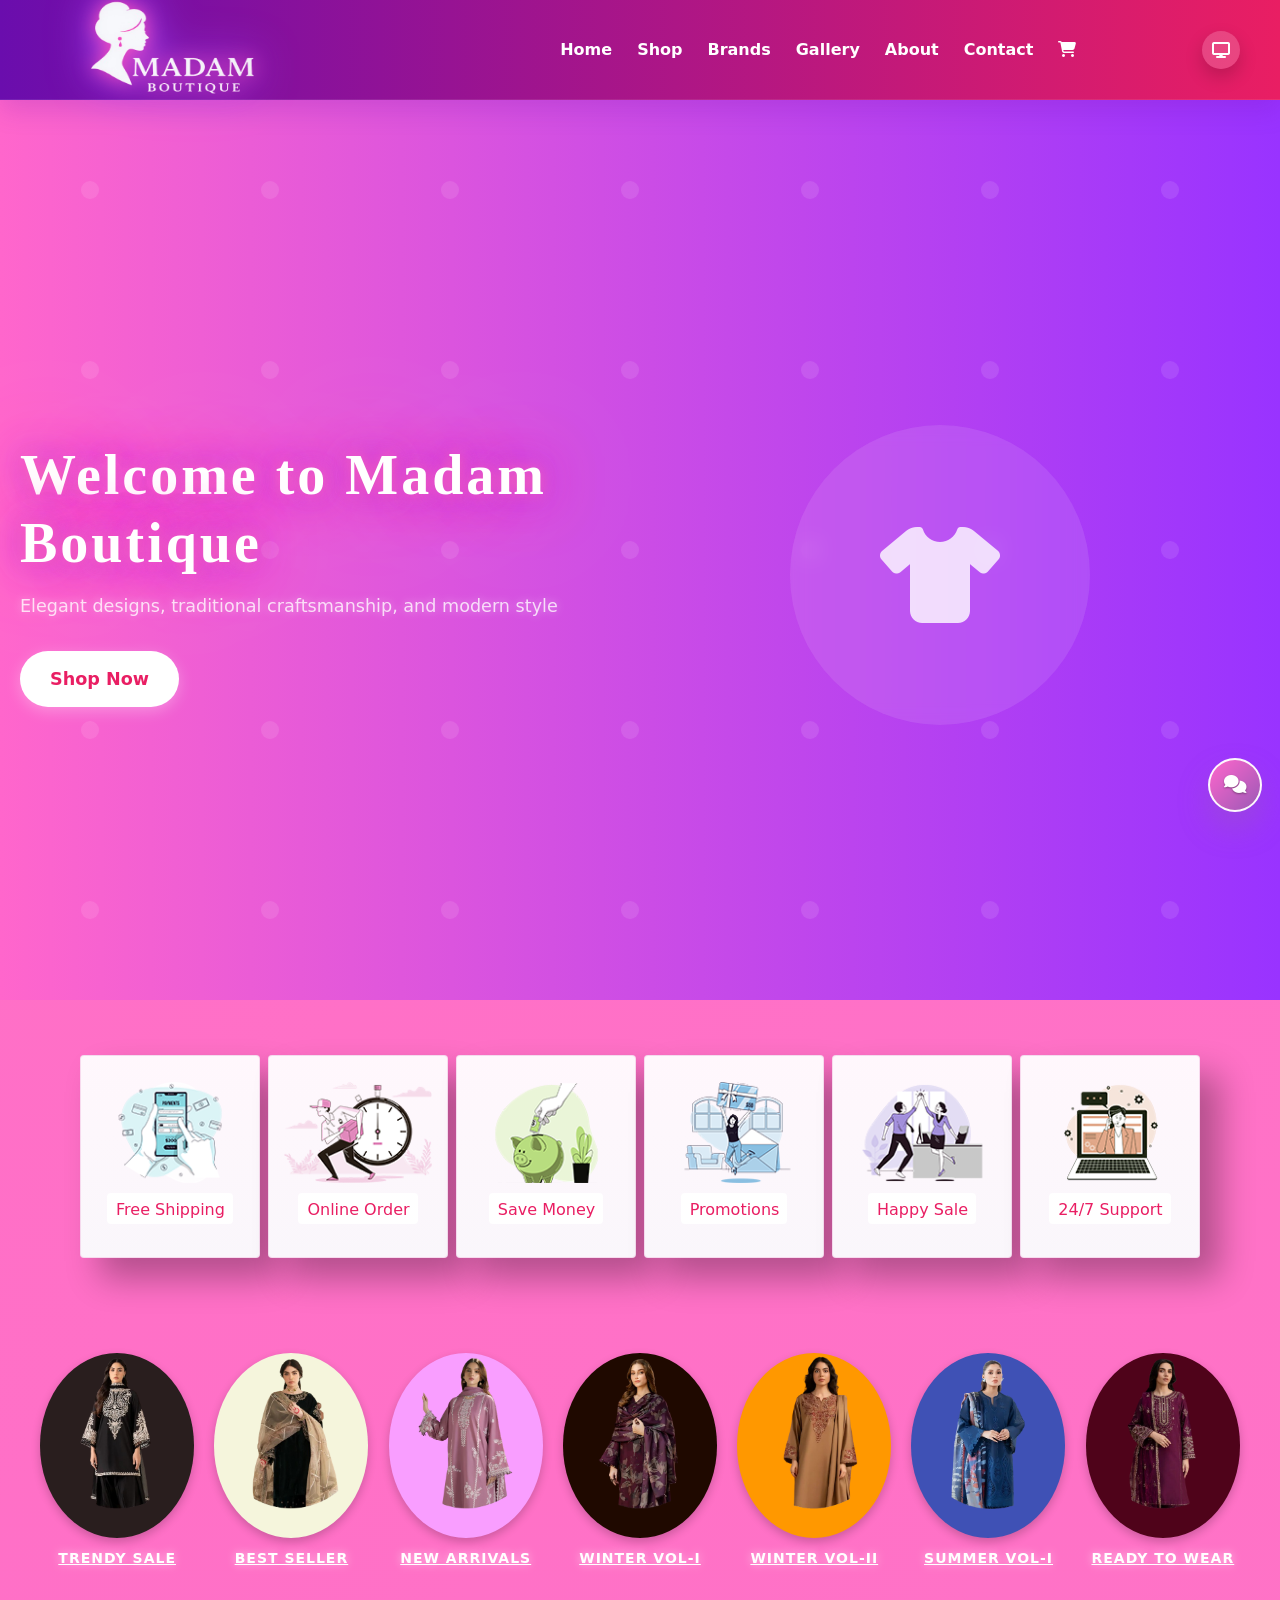
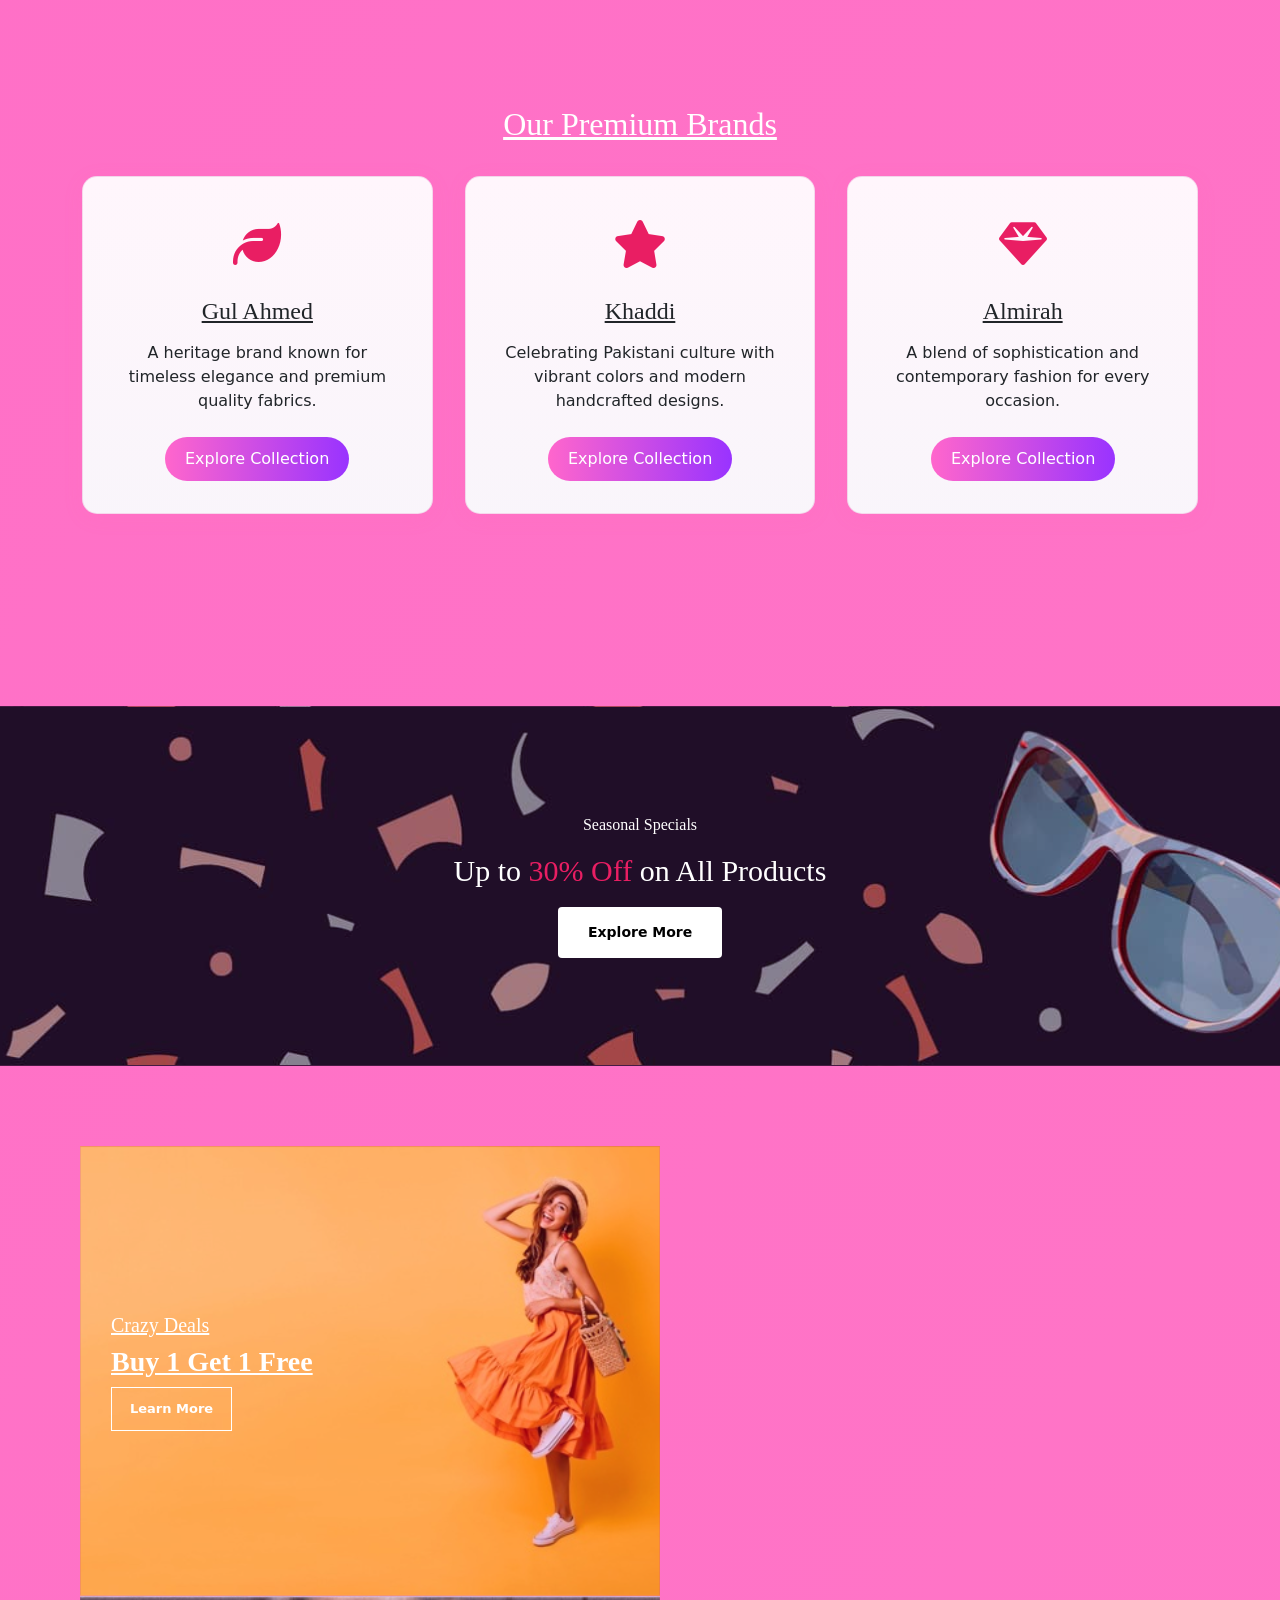
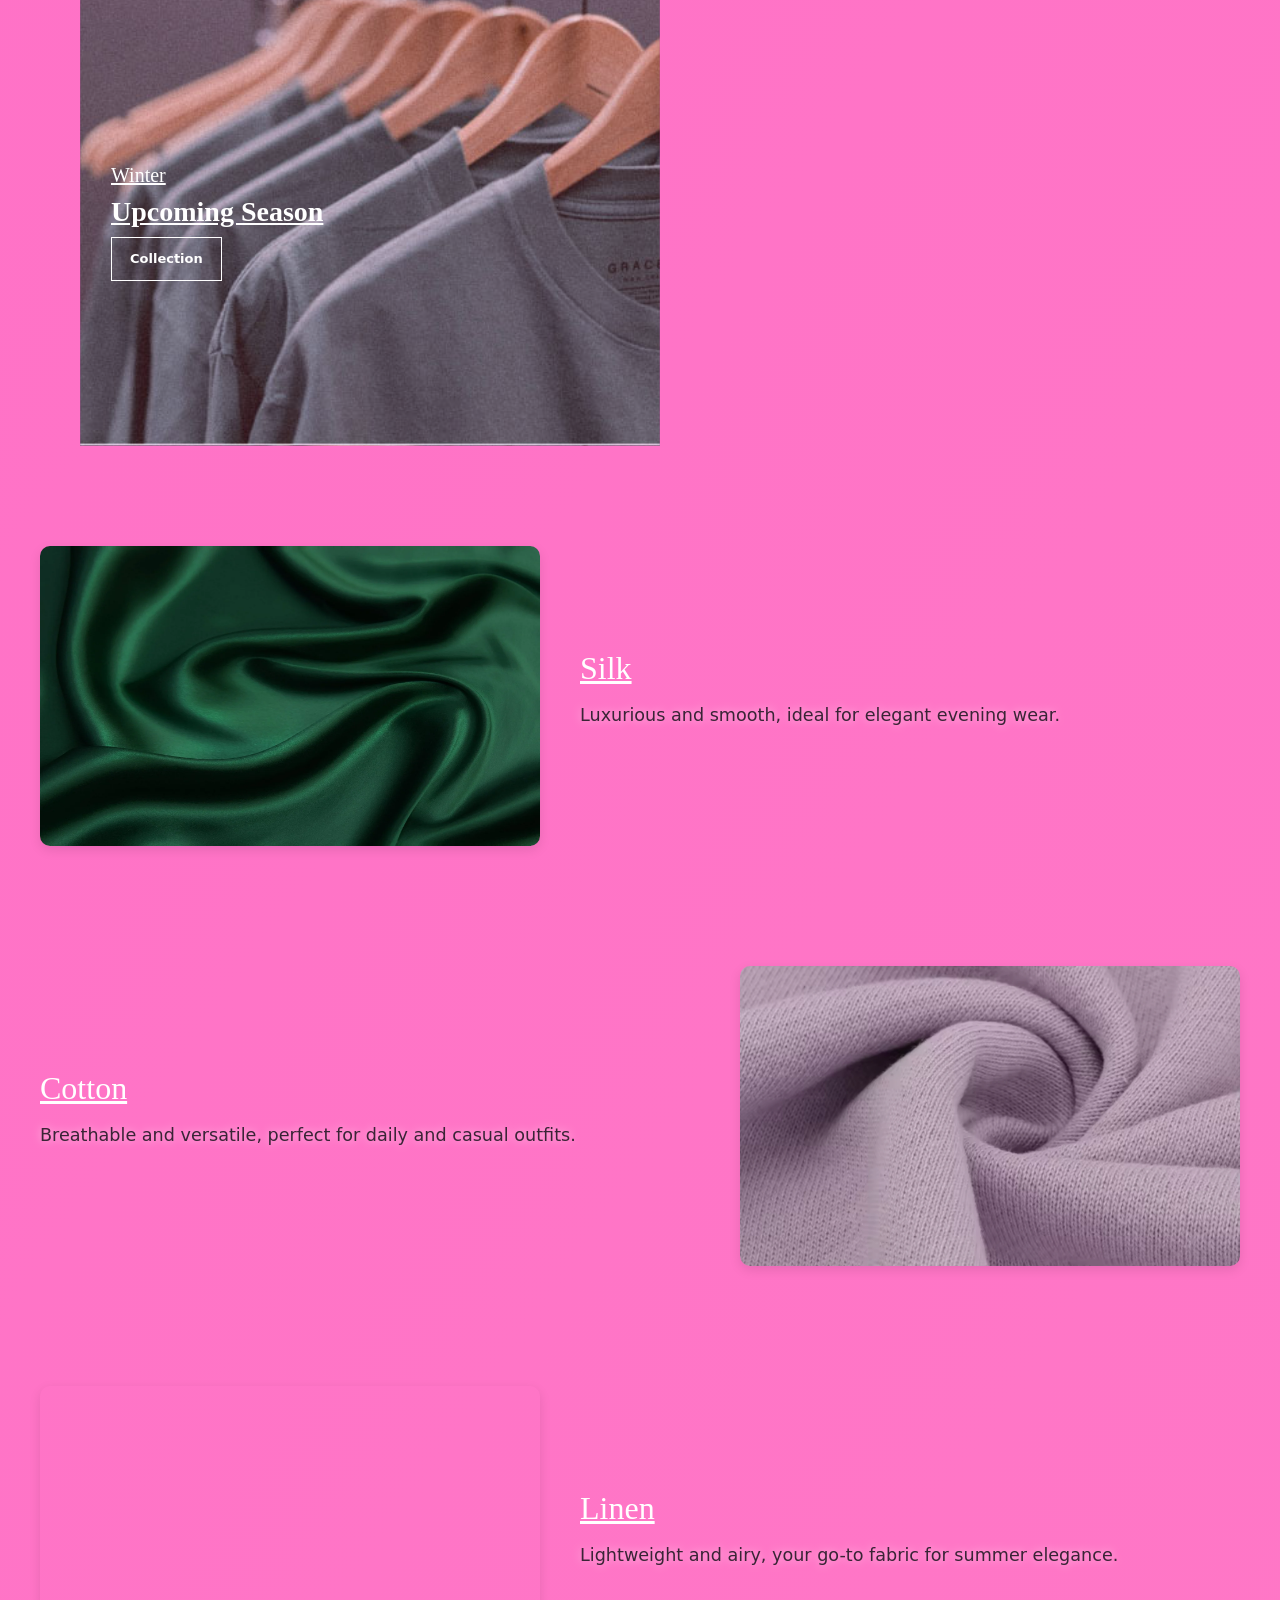
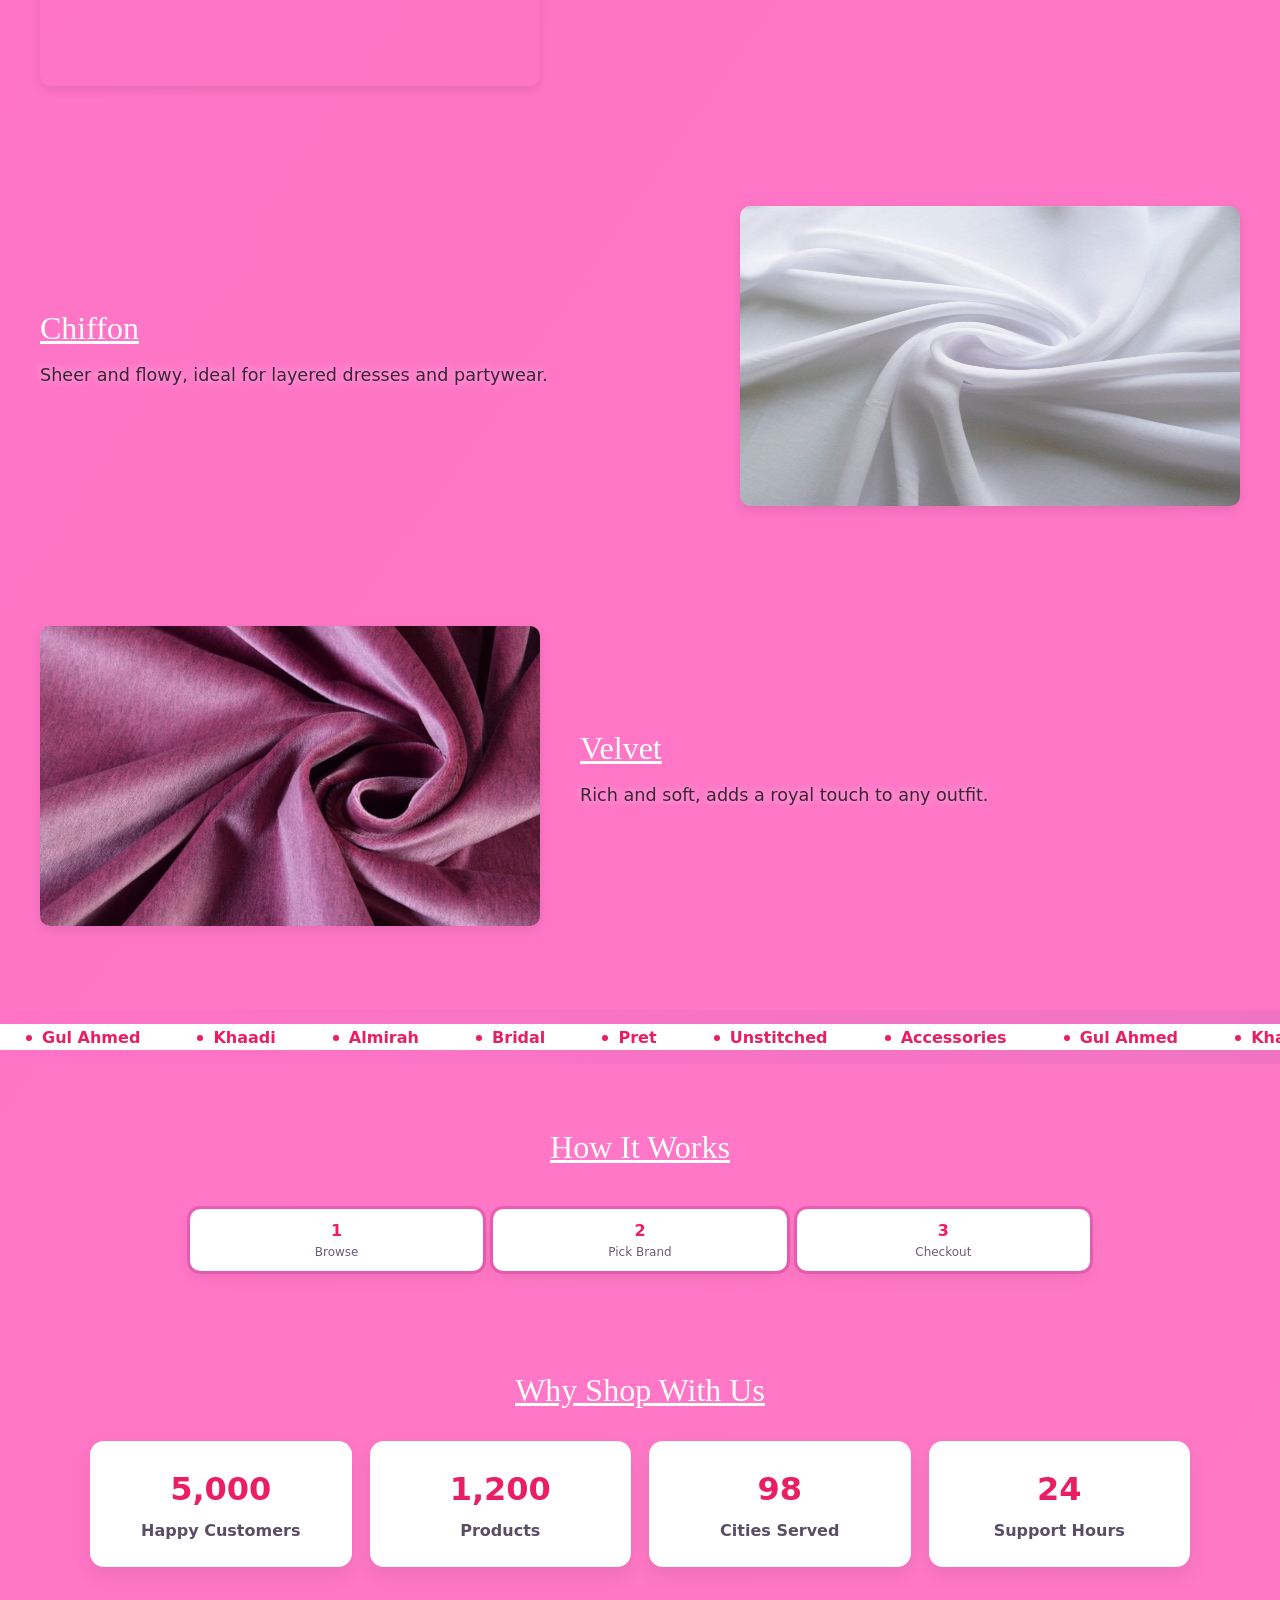
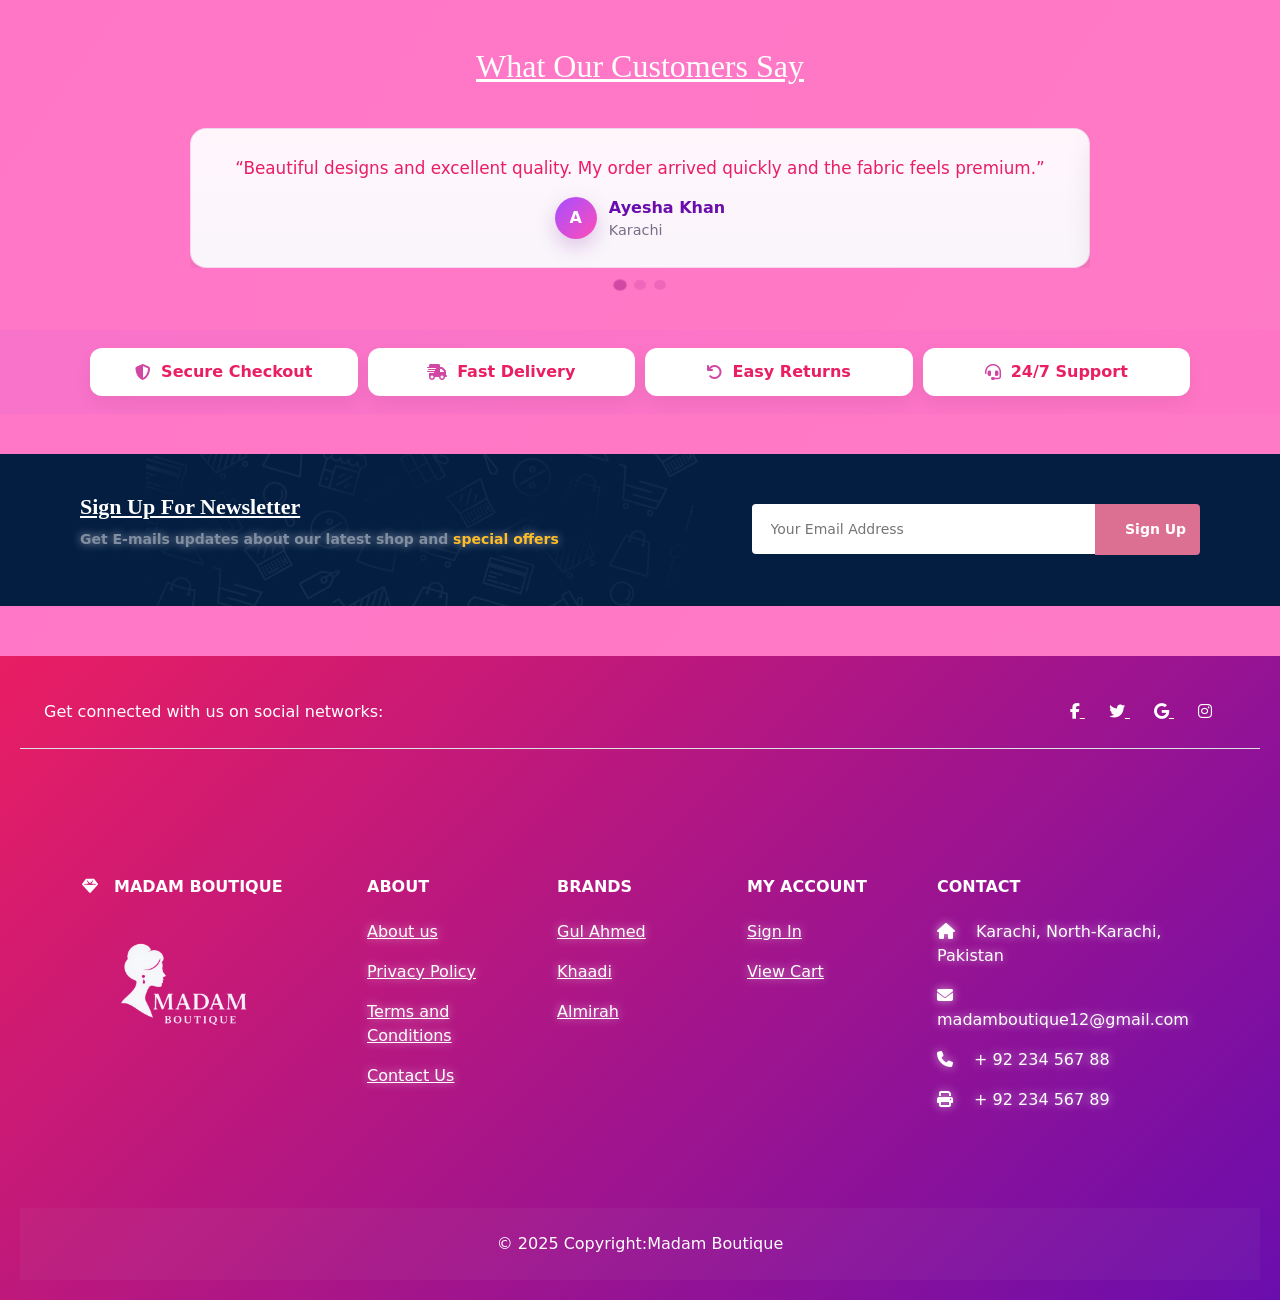
==== index.html @ 4fd3f754 "project" ====
<!DOCTYPE html>
<html lang="en">
<head>
   <link
    rel="stylesheet"
    href="https://cdnjs.cloudflare.com/ajax/libs/animate.css/4.1.1/animate.min.css"
  />
<meta charset="UTF-8" />
<meta name="viewport" content="width=device-width, initial-scale=1" />
<title>Madam's Boutique</title>
<meta name="description" content="Madam Boutique — curated women’s fashion from Gul Ahmed, Khaadi, Almirah and more. Premium designs, smooth shopping, fast delivery.">
<meta property="og:title" content="Madam Boutique">
<meta property="og:description" content="Curated women’s fashion from top brands. Shop premium designs with a smooth, fast experience.">
<meta property="og:type" content="website">
<meta property="og:image" content="./ChatGPT_Image_Sep_11__2025__07_08_16_AM-removebg-preview.png">
<link rel="canonical" href="./index.html">
<link rel="icon" type="logo" href="./title logo.png">
<link rel="stylesheet" href="style.css">
<link rel="stylesheet" href="./css/bootstrap.min.css">
<script src="./js/bootstrap.min.js" defer></script>
<link rel="stylesheet" href="https://cdnjs.cloudflare.com/ajax/libs/font-awesome/6.4.2/css/all.min.css">
<link rel="stylesheet" href="https://cdnjs.cloudflare.com/ajax/libs/animate.css/4.1.1/animate.min.css"/>
<style>
  :root {
    --primary-pink: #e91e63;
    --primary-purple: #9c27b0;
    --secondary-pink: #ffb6c1;
    --light-pink: #ffe4e1;
    --dark-pink: #c71585;
    --accent-pink: #ff1493;
    --white: #ffffff;
    --black: #2c2c2c;
    --gray: #666666;
    --light-gray: #f8f9fa;
    --border-color: #e9ecef;
    --shadow: 0 4px 20px rgba(255, 105, 180, 0.1);
    --shadow-hover: 0 8px 30px rgba(255, 105, 180, 0.2);
    --gradient-pink: linear-gradient(135deg, #ff69b4, #ff1493);
    --gradient-light: linear-gradient(135deg, #ffe4e1, #ffb6c1);
    --primary-purple: #6a0dad;
    --text-color: #3a0a54;
    /* Skeleton shimmer colors (light defaults) */
    --skeleton-start: #f4e9fa;
    --skeleton-mid: #ffffff;
     --pink: #ff66cc;
  --purple: #9933ff;
  --dark: #222;
  --light: #fff;
  --gray: #777;
  --bg: #fdf7ff;
  --gradient: linear-gradient(90deg, var(--pink), var(--purple));
  }
</style>

</head>
<body>


<header>
    <img style="width: 260px; height: 150px;" src="./ChatGPT_Image_Sep_11__2025__07_08_16_AM-removebg-preview.png" alt="" loading="eager" decoding="sync" data-no-lazy>
  <br>
  <nav aria-label="Primary Navigation">
    <ul>
      <li><a href="./index.html">Home</a></li>
      <li><a href="./products.html">Shop</a></li>
      <li>
        <a href="#">Brands</a>
        <ul>
          <li><a href="./gul-ahmed.html">Gul Ahmed</a></li>
          <li><a href="./khaadi.html">Khaadi</a></li>
          <li><a href="./almirah.html">Almirah</a></li>
        </ul>
      </li>
      <li><a href="./gallery.html">Gallery</a></li>
      <li><a href="./about.html">About</a></li>
      <li><a href="./contact.html">Contact</a></li>
      <li id="lg-bag"><a href="cart.html"><i class="fa-solid fa-cart-shopping"></i></a></li>
    </ul>
  </nav>
</header>
  <section class="hero">
        <div class="hero-content">
            <h1 style="text-decoration: none;" class="hero-title">Welcome to Madam Boutique</h1>
            <p class="hero-description">Elegant designs, traditional craftsmanship, and modern style</p>
            <a href="./products.html" class="cta-button">Shop Now</a>
        </div>
        <div class="hero-image">
            <div class="hero-placeholder">
                <i class="fas fa-tshirt hero-icon"></i>
            </div>
        </div>
    </section>

<section id="feature" class="section-p1 stagger">
  <div class="fe-box">
    <img src="./img/features/f1.png" alt="">
    <h6>Free Shipping</h6>
  </div>
   <div class="fe-box">
    <img src="./img/features/f2.png" alt="">
    <h6>Online Order</h6>
  </div>
   <div class="fe-box">
    <img src="./img/features/f3.png" alt="">
    <h6>Save Money</h6>
  </div>
   <div class="fe-box">
    <img src="./img/features/f4.png" alt="">
    <h6>Promotions</h6>
  </div>
   <div class="fe-box">
    <img src="./img/features/f5.png" alt="">
    <h6>Happy Sale</h6>
  </div>
  <div class="fe-box">
    <img src="./img/features/f6.png" alt="">
    <h6>24/7 Support</h6>
  </div>
</section>
<section class="categories stagger">
  <div class="category">
    <img src="./three-removebg-preview.png" alt="Trendy Sale">
    <p style="color: white;">TRENDY SALE</p>
  </div>
  <div class="category">
    <img src="./five-removebg-preview.png" alt="Best Seller">
    <p style="color: white;">BEST SELLER</p>
  </div>
  <div class="category">
    <img src="./two-removebg-preview.png" alt="New Arrivals">
    <p style="color: white;">NEW ARRIVALS</p>
  </div>
  <div class="category">
    <img src="./six-removebg-preview.png" alt="Winter Vol-I">
    <p style="color: white;">WINTER VOL-I</p>
  </div>
  <div class="category">
    <img src="./one-removebg-preview.png" alt="Winter Vol-II">
    <p style="color: white;">WINTER VOL-II</p>
  </div>
  <div class="category">
    <img src="./seve-removebg-preview.png" alt="Summer Vol-I">
    <p style="color: white;">SUMMER VOL-I</p>
  </div>
  <div class="category">
    <img src="./four-removebg-preview.png" alt="Ready to Wear">
    <p style="color: white;">READY TO WEAR</p>
  </div>
</section>

  <section class="featured-brands">
        <div class="container">
            <h2 style="text-align: center; color: white;"class="section-title">Our Premium Brands</h2>
            <br>
            <div class="brands-grid">
                <div class="brand-card" data-brand="gul-ahmed">
                    <div class="brand-icon">
                        <i class="fas fa-leaf"></i>
                    </div>
                    <h3>Gul Ahmed</h3>
                    <p>A heritage brand known for timeless elegance and premium quality fabrics.</p>
                    <a href="./gul-ahmed.html" class="brand-link">Explore Collection</a>
                </div>
                <div class="brand-card" data-brand="khaddi">
                    <div class="brand-icon">
                        <i class="fas fa-star"></i>
                    </div>
                    <h3>Khaddi</h3>
                    <p>Celebrating Pakistani culture with vibrant colors and modern handcrafted designs.</p>
                    <a href="./khaadi.html" class="brand-link">Explore Collection</a>
                </div>
                <div class="brand-card" data-brand="almirah">
                    <div class="brand-icon">
                        <i class="fas fa-gem"></i>
                    </div>
                    <h3>Almirah</h3>
                    <p>A blend of sophistication and contemporary fashion for every occasion.</p>
                    <a href="./almirah.html" class="brand-link">Explore Collection</a>
                </div>
            </div>
        </div>
    </section>
<br>
<section id="action" class="section-m1">
  <h4>Seasonal Specials</h4>
  <h2>Up to <span>30% Off</span> on All Products</h2>
  <button class="normal">Explore More</button>
</section>

<section id="sm-banner" class="section-p1">
  <div class="banner-box">
    <h4>Crazy Deals</h4>
    <h2>Buy 1 Get 1 Free</h2>
    <button class="white">Learn More</button>
  </div>
   <div class="banner-box banner-box2">
    <h4>Winter</h4>
    <h2>Upcoming Season</h2>
    <button class="white">Collection</button>
  </div>
</section>
<section class="fabric-section reveal-on-scroll" id="silk">
    <div class="fabric-container stagger">
<img class="fabric-img" src="./silk.webp" alt="Silk Fabric" data-anim="animate__fadeInLeft">
      <div class="fabric-content" data-anim="animate__fadeInRight">
        <h2 style="color: white;">Silk</h2>
        <p>Luxurious and smooth, ideal for elegant evening wear.</p>
      </div>
    </div>
  </section>
  <section class="fabric-section reveal-on-scroll" id="cotton">
    <div class="fabric-container reverse stagger">
<img class="fabric-img" src="./cotton.webp" alt="Cotton Fabric" data-anim="animate__fadeInRight">
      <div class="fabric-content" data-anim="animate__fadeInLeft">
        <h2 style="color: white;">Cotton</h2>
        <p>Breathable and versatile, perfect for daily and casual outfits.</p>
      </div>
    </div>
  </section>
  <section class="fabric-section reveal-on-scroll" id="linen">
    <div class="fabric-container stagger">
<img class="fabric-img" src="./Linen_Fabrics.jpg" alt="Linen Fabric" data-anim="animate__fadeInLeft">
      <div class="fabric-content" data-anim="animate__fadeInRight">
        <h2 style="color: white;">Linen</h2>
        <p>Lightweight and airy, your go-to fabric for summer elegance.</p>
      </div>
    </div>
  </section>
  <section class="fabric-section reveal-on-scroll" id="chiffon">
    <div class="fabric-container reverse stagger">
<img class="fabric-img" src="./chiffon.jpg" alt="Chiffon Fabric" data-anim="animate__fadeInRight">
      <div class="fabric-content" data-anim="animate__fadeInLeft">
        <h2 style="color: white;">Chiffon</h2>
        <p>Sheer and flowy, ideal for layered dresses and partywear.</p>
      </div>
    </div>
  </section>
  <section class="fabric-section reveal-on-scroll" id="velvet">
    <div class="fabric-container stagger">
<img class="fabric-img" src="./velvet.jpg" alt="Velvet Fabric" data-anim="animate__fadeInLeft">
      <div class="fabric-content" data-anim="animate__fadeInRight">
        <h2 style="color: white;">Velvet</h2>
        <p>Rich and soft, adds a royal touch to any outfit.</p>
      </div>
    </div>
  </section><br>
<section class="brand-marquee reveal-on-scroll">
  <div style="background-color: white;" class="track">
    <span style="color: var(--primary-pink);" class="item"><span class="dot"></span> Gul Ahmed</span>
    <span style="color: var(--primary-pink);" class="item"><span class="dot"></span> Khaadi</span>
    <span style="color: var(--primary-pink);" class="item"><span class="dot"></span> Almirah</span>
    <span style="color: var(--primary-pink);" class="item"><span class="dot"></span> Bridal</span>
    <span style="color: var(--primary-pink);" class="item"><span class="dot"></span> Pret</span>
    <span style="color: var(--primary-pink);" class="item"><span class="dot"></span> Unstitched</span>
    <span style="color: var(--primary-pink);" class="item"><span class="dot"></span> Accessories</span>
    <span style="color: var(--primary-pink);" class="item"><span class="dot"></span> Gul Ahmed</span>
    <span style="color: var(--primary-pink);" class="item"><span class="dot"></span> Khaadi</span>
    <span style="color: var(--primary-pink);" class="item"><span class="dot"></span> Almirah</span>
  </div>
</section><br>

<section class="section-p1 reveal-on-scroll">
  <h2 class="section-title" style="text-align:center; color: white;">How It Works</h2><br>
  <div class="steps">
    <div class="step active"><strong style="color: var(--primary-pink);">1</strong><span>Browse</span></div>
    <div class="step active"><strong style="color: var(--primary-pink);">2</strong><span>Pick Brand</span></div>
    <div class="step active"><strong style="color: var(--primary-pink);">3</strong><span>Checkout</span></div>
  </div>
</section>

<section class="section-p1 reveal-on-scroll">
  <h2 class="section-title" style="text-align:center; color: white;">Why Shop With Us</h2>
  <br>
  <div class="stats">
    <div class="stat">
      <div style="color: var(--primary-pink);" class="num" data-count="5000" data-duration="1500">0</div>
      <div class="lbl">Happy Customers</div>
    </div>
    <div class="stat">
      <div style="color: var(--primary-pink);" class="num" data-count="1200" data-duration="1400">0</div>
      <div class="lbl">Products</div>
    </div>
    <div class="stat">
      <div style="color: var(--primary-pink);" class="num" data-count="98" data-duration="1300">0</div>
      <div class="lbl">Cities Served</div>
    </div>
    <div class="stat">
      <div style="color: var(--primary-pink);" class="num" data-count="24" data-duration="1200">0</div>
      <div class="lbl">Support Hours</div>
    </div>
  </div>
</section>

<section id="t-carousel" class="section-p1 reveal-on-scroll">
  <h2 class="section-title" style="text-align:center; color: white;">What Our Customers Say</h2>
  <br>
  <div class="t-viewport">
    <div class="t-slides">
      <article style="background-color: white;" class="t-slide">
        <div style="color: var(--primary-pink);" class="t-quote">“Beautiful designs and excellent quality. My order arrived quickly and the fabric feels premium.”</div>
        <div class="t-meta">
          <div class="t-avatar" aria-hidden="true">A</div>
          <div>
            <div class="t-name">Ayesha Khan</div>
            <div class="t-role">Karachi</div>
          </div>
        </div>
      </article>
      <article style="background-color: white;" class="t-slide">
        <div style="color: var(--primary-pink);" class="t-quote">“Great curation of brands. The checkout experience was smooth and their support is responsive.”</div>
        <div class="t-meta">
          <div class="t-avatar" aria-hidden="true">S</div>
          <div>
            <div class="t-name">Sara Malik</div>
            <div class="t-role">Lahore</div>
          </div>
        </div>
      </article>
      <article style="background-color: white;" class="t-slide">
        <div style="color: var(--primary-pink);" class="t-quote">“Loved the fit and finish. Will definitely shop again for the festive season.”</div>
        <div class="t-meta">
          <div class="t-avatar" aria-hidden="true">M</div>
          <div>
            <div style="color: var(--primary-purple);" class="t-name">Maira Siddiqui</div>
            <div class="t-role">Islamabad</div>
          </div>
        </div>
      </article>
    </div>
  </div>
  <div class="t-dots" role="tablist" aria-label="Testimonials Pagination">
    <button aria-label="Slide 1" class="active"></button>
    <button aria-label="Slide 2"></button>
    <button aria-label="Slide 3"></button>
  </div>
</section>

<section class="trust-strip reveal-on-scroll">
  <div class="trust-items">
<div style="background-color: white; color: var(--primary-pink);" class="trust-item"><i class="fa-solid fa-shield-halved"></i> Secure Checkout</div>
    <div style="background-color: white; color: var(--primary-pink);" class="trust-item"><i class="fa-solid fa-truck-fast"></i> Fast Delivery</div>
    <div style="background-color: white; color: var(--primary-pink);" class="trust-item"><i class="fa-solid fa-arrow-rotate-left"></i> Easy Returns</div>
    <div style="background-color: white; color: var(--primary-pink);" class="trust-item"><i class="fa-solid fa-headset"></i> 24/7 Support</div>
  </div>
</section>

<section id="newsletter" class="section-p1 section-m1" >
  <div class="newstext">
    <h4>Sign Up For Newsletter</h4>
    <p>Get E-mails updates about our latest shop and <span>special offers</span></p>
  </div>
  <div class="form">
    <input type="text" placeholder="Your Email Address">
    <button class="normal">Sign Up</button>
  </div>
</section>





<footer class="text-center text-lg-start bg-body-tertiary text-muted">

  <section class="d-flex justify-content-center justify-content-lg-between p-4 border-bottom" style="color: white;">
    <div class="me-5 d-none d-lg-block" style="color: white;">
      <span>Get connected with us on social networks:</span>
    </div>
    <div>
      <a href="" class="me-4 text-reset">
        <i class="fab fa-facebook-f"></i>
      </a>
      <a href="" class="me-4 text-reset">
        <i class="fab fa-twitter"></i>
      </a>
      <a href="" class="me-4 text-reset">
        <i class="fab fa-google"></i>
      </a>
      <a href="" class="me-4 text-reset">
        <i class="fab fa-instagram"></i>
      </a>
    </div>
    <!-- Right -->
  </section>
  <!-- Section: Social media -->

  <!-- Section: Links  -->
  <section class="">
    <div class="container text-center text-md-start mt-5">
      <!-- Grid row -->
      <div class="row mt-3">
        <!-- Grid column -->
        <div class="col-md-3 col-lg-4 col-xl-3 mx-auto mb-4" style="color: white;">
          <h6 class="text-uppercase fw-bold mb-4">
            <i class="fas fa-gem me-3"></i>Madam Boutique
          </h6>
        <img src="./ChatGPT_Image_Sep_11__2025__07_08_16_AM-removebg-preview.png" alt="" width="200px">
        </div>
        <div class="col-md-3 col-lg-2 col-xl-2 mx-auto mb-4" style="color: white;">
          <!-- Links -->
          <h6 class="text-uppercase fw-bold mb-4">
            About
          </h6>
          <p>
            <a href="./about.html" class="text-reset">About us</a>
          </p>
          <p>
            <a href="#!" class="text-reset">Privacy Policy</a>
          </p>
          <p>
            <a href="#!" class="text-reset">Terms and Conditions</a>
          </p>
          <p>
            <a href="./contact.html" class="text-reset">Contact Us</a>
          </p>
        </div>
        <!-- Grid column -->
        <div class="col-md-3 col-lg-2 col-xl-2 mx-auto mb-4" style="color: white;">
          <h6 class="text-uppercase fw-bold mb-4">
            Brands
          </h6>
          <p>
            <a href="./gul-ahmed.html" class="text-reset">Gul Ahmed</a>
          </p>
          <p>
            <a href="./khaadi.html" class="text-reset">Khaadi</a>
          </p>
          <p>
            <a href="./almirah.html" class="text-reset">Almirah</a>
          </p>
        </div>
        <!-- Grid column -->
  <div class="col-md-3 col-lg-2 col-xl-2 mx-auto mb-4" style="color: white;">
          <!-- Links -->
          <h6 class="text-uppercase fw-bold mb-4">
          My Account
          </h6>
          <p>
            <a href="./signin.html" class="text-reset">Sign In</a>
          </p>
          <p>
            <a href="./cart.html" class="text-reset">View Cart</a>
          </p>
        </div>
        
        <div class="col-md-4 col-lg-3 col-xl-3 mx-auto mb-md-0 mb-4" style="color: white;">
        
          <h6 class="text-uppercase fw-bold mb-4">Contact</h6>
          <p><i class="fas fa-home me-3"></i> Karachi, North-Karachi, Pakistan</p>
          <p>
            <i class="fas fa-envelope me-3"></i>
            madamboutique12@gmail.com
          </p>
          <p><i class="fas fa-phone me-3"></i> + 92 234 567 88</p>
          <p><i class="fas fa-print me-3"></i> + 92 234 567 89</p>
        </div>
      </div>
    </div>
  </section>
  

  <div class="text-center p-4" style="background-color: rgba(194, 186, 186, 0.05); color: white;">
    © 2025 Copyright:Madam Boutique
  </div>
</footer>
<script src="./scroll.js" defer></script>
<script src="./lazy-images.js" defer></script>





</body>
</html>
---- style.css ----
.title{
    color: #6A0DAD;
    text-align: center;
    text-decoration: underline;
}
.banner{
    text-align: center;
}
 :root {
    --primary-pink: #e91e63;
    --primary-purple: #9c27b0;
    --secondary-pink: #ffb6c1;
    --light-pink: #ffe4e1;
    --dark-pink: #c71585;
    --accent-pink: #ff1493;
    --white: #ffffff;
    --black: #2c2c2c;
    --gray: #666666;
    --light-gray: #f8f9fa;
    --border-color: #e9ecef;
    --shadow: 0 4px 20px rgba(255, 105, 180, 0.1);
    --shadow-hover: 0 8px 30px rgba(255, 105, 180, 0.2);
    --gradient-pink: linear-gradient(135deg, #ff69b4, #ff1493);
    --gradient-light: linear-gradient(135deg, #ffe4e1, #ffb6c1);
    --primary-purple: #6a0dad;
    --text-color: #3a0a54;
    /* Skeleton shimmer colors (light defaults) */
    --skeleton-start: #f4e9fa;
    --skeleton-mid: #ffffff;
     --pink: #ff66cc;
  --purple: #9933ff;
  --dark: #222;
  --light: #fff;
  --gray: #777;
  --bg: #fdf7ff;
  --gradient: linear-gradient(90deg, var(--pink), var(--purple));
  }
  html {
    scroll-behavior: smooth;
}

.page {
  font-size: 70px;
  text-decoration: underline;
  margin-left: 20px;
}
.fabric h2{
  color: var(--text-color);
  text-align: center;
  text-decoration: underline;
}
    body {
       margin: 0;
      height: 100vh;
     background: linear-gradient(125deg,#ff6ec7, #ffb6c1, #ff1493);
      background-size: 4000% 4000%;
      animation: luxuryGradient 22s ease infinite;
    }

     @keyframes luxuryGradient {
      0% { background-position: 0% 50%; }
      50% { background-position: 100% 50%; }
      100% { background-position: 0% 50%; }
    }




body{
   h1 {
      font-weight: bold;
      text-shadow: 
        0 0 15px #ff69b4,
        0 0 35px #a020f0,
        0 0 60px #ff1493,
        0 0 120px #ffb6c1;
      letter-spacing: 3px;
      margin-bottom: 15px;
    }

    p {
      z-index: 2;
      text-shadow: 0 0 10px rgba(255,255,255,0.6);
    }
 
   h1, h2, h3, h4 {
   font-family: Georgia, 'Palatino Linotype', serif;
   text-decoration: underline;
}}
  header {
    background: linear-gradient(90deg, var(--primary-purple), var(--primary-pink));
    padding: 20px 40px;
    display: flex;
    align-items: center;
    justify-content: space-between;
    color: white;
    position: sticky;
    top: 0;
    left: 0%;
    z-index: 1000;
    height: 100px;
  }
 header img{
  filter: drop-shadow(0 0 10px #ff4eb8)
          drop-shadow(0 0 20px #a64dff);
  animation: glow 1.5s infinite alternate;
 }
@keyframes glow {
   0% {
    filter: drop-shadow(0 0 5px #ff4eb8)
            drop-shadow(0 0 10px #a64dff);
  }
  100% {
    filter: drop-shadow(0 0 20px #a64dff)
            drop-shadow(0 0 40px #ff4eb8);
  }
}


  header .logo {
    font-size: 1.8rem;
    font-weight: bold;
    font-family: 'Georgia', serif;
  }

  nav ul {
    list-style: none;
    margin: 0;
    padding: 0;
    display: flex;
  }

  nav ul li {
    margin-left: 25px;
    position: relative;
  }

  nav ul li a {
    color: white;
    text-decoration: none;
    font-weight: 600;
    transition: color 0.3s;
  }
  
  /* Theme toggle in navbar */
  .theme-toggle-btn {
    background: transparent;
    border: 1px solid rgba(255,255,255,0.35);
    color: #fff;
    border-radius: 999px;
    padding: 6px 10px;
    font-weight: 800;
    cursor: pointer;
    display: inline-flex; align-items: center; gap: 6px; line-height: 1;
  }
  .theme-toggle-btn:hover { filter: brightness(1.1); }
  @media (max-width: 900px){
    .mobile-nav .theme-toggle-btn { border-color: rgba(209,71,163,0.45); color: #d147a3; }
    [data-theme="dark"] .mobile-nav .theme-toggle-btn { color: #ece6f3; border-color: rgba(255,255,255,0.25); }
  }

  nav ul li a:hover {
    text-decoration: underline;
    color: #35005a;
  }
 
  nav ul li ul {
    display: none;
    position: absolute;
    background-color: var(--primary-purple);
    padding: 10px 0;
    top: 35px;
    left: 0;
    border-radius: 5px;
    min-width: 150px;
  }

  nav ul li:hover ul {
    display: block;
  }

  nav ul li ul li {
    margin: 0;
  }

  nav ul li ul li a {
    padding: 8px 15px;
    display: block;
  }

  nav ul li ul li a:hover {
    background-color: var(--primary-pink);
  }

  /* ===== UTILITY CLASSES ===== */
.container {
    max-width: 1200px;
    margin: 0 auto;
    padding: 0 20px;
}

.btn {
    display: inline-block;
    padding: 12px 30px;
    background: var(--gradient-pink);
    color: var(--white);
    text-decoration: none;
    border: none;
    border-radius: 50px;
    cursor: pointer;
    font-weight: 500;
    transition: all 0.3s ease;
    text-align: center;
    box-shadow: var(--shadow);
    position: relative;
    overflow: hidden;
}

.btn::before {
    content: '';
    position: absolute;
    top: 0;
    left: -100%;
    width: 100%;
    height: 100%;
    background: linear-gradient(90deg, transparent, rgba(255, 255, 255, 0.2), transparent);
    transition: left 0.5s ease;
}

.btn:hover {
    transform: translateY(-2px);
    box-shadow: var(--shadow-hover);
}

.btn:hover::before {
    left: 100%;
}

.btn-outline {
    background: transparent;
    color: var(--primary-pink);
    border: 2px solid var(--primary-pink);
}

.btn-outline:hover {
    background: var(--primary-pink);
    color: var(--white);
}


/* ===== SECTIONS ===== */
section {
    padding: 80px 0;
    position: relative;
}

.page-header {
  
    text-align: center;
    padding: 150px 0 80px;
    margin-top: 80px;
    position: relative;
    overflow: hidden;
}

.page-header::before {
    content: '';
    position: absolute;
    top: 0;
    left: 0;
    width: 100%;
    height: 100%;
    background: url('data:image/svg+xml,<svg xmlns="http://www.w3.org/2000/svg" viewBox="0 0 100 100"><defs><pattern id="dots" width="20" height="20" patternUnits="userSpaceOnUse"><circle cx="10" cy="10" r="1" fill="%23ff69b4" fill-opacity="0.1"/></pattern></defs><rect width="100" height="100" fill="url(%23dots)"/></svg>');
    z-index: -1;
}

.page-header h1 {
    font-family: 'Playfair Display', serif;
    font-size: 3.5rem;
    font-weight: 700;
    margin-bottom: 1rem;
    background: var(--gradient-pink);
    -webkit-background-clip: text;
    -webkit-text-fill-color: transparent;
    background-clip: text;
    animation: fadeInUp 0.8s ease;
}

.page-header p {
    font-size: 1.2rem;
    color: var(--gray);
    animation: fadeInUp 0.8s ease 0.2s both;
}

.hero {
    background: var(--gradient);
    min-height: 100vh;
    display: flex;
    align-items: center;
    padding: 100px 20px 50px;
    position: relative;
    overflow: hidden;
}

.hero::before {
    content: '';
    position: absolute;
    top: 0;
    left: 0;
    right: 0;
    bottom: 0;
    background: url('data:image/svg+xml,<svg xmlns="http://www.w3.org/2000/svg" viewBox="0 0 100 100"><defs><pattern id="pattern" x="0" y="0" width="20" height="20" patternUnits="userSpaceOnUse"><circle cx="10" cy="10" r="1" fill="rgba(255,255,255,0.1)"/></pattern></defs><rect width="100" height="100" fill="url(%23pattern)"/></svg>');
    animation: float 20s ease-in-out infinite;
}

.hero-content {
    flex: 1;
    max-width: 600px;
    z-index: 2;
    position: relative;
}

.hero-title {
    font-size: 3.5rem;
    color: var(--white);
    margin-bottom: 1rem;
    animation: slideInLeft 1s ease;
}

.hero-subtitle {
    font-size: 1.5rem;
    color: var(--white);
    margin-bottom: 1rem;
    opacity: 0.9;
    animation: slideInLeft 1s ease 0.2s both;
}

.hero-description {
    font-size: 1.1rem;
    color: var(--white);
    margin-bottom: 2rem;
    opacity: 0.8;
    animation: slideInLeft 1s ease 0.4s both;
}

.cta-button {
    display: inline-block;
    background: var(--white);
    color: var(--primary-pink);
    padding: 15px 30px;
    text-decoration: none;
    border-radius: 50px;
    font-weight: bold;
    font-size: 1.1rem;
    transition: var(--transition);
    box-shadow: 0 4px 15px rgba(255, 255, 255, 0.3);
    animation: slideInLeft 1s ease 0.6s both;
}

.cta-button:hover {
    transform: translateY(-2px);
    box-shadow: 0 6px 20px rgba(255, 255, 255, 0.4);
}

.hero-image {
    flex: 1;
    display: flex;
    justify-content: center;
    align-items: center;
    z-index: 2;
    position: relative;
}

.hero-placeholder {
    width: 300px;
    height: 300px;
    background: rgba(255, 255, 255, 0.1);
    border-radius: 50%;
    display: flex;
    align-items: center;
    justify-content: center;
    backdrop-filter: blur(10px);
    animation: float 6s ease-in-out infinite;
}

.hero-icon {
    font-size: 6rem;
    color: var(--white);
    opacity: 0.8;
}
@keyframes gradientShift {
  0% { background-position: 0% 50%; }
  50% { background-position: 100% 50%; }
  100% { background-position: 0% 50%; }
}
/* ===== FEATURED BRANDS ===== */


.featured-brands {
    padding: 80px 0;
    background: var(--light-purple);
}

/* ===== Brand pages ===== */
.brand-hero {
  min-height: 50vh;
  display: grid; place-items: center;
  text-align: center;
  color: #fff;
  padding: 80px 20px;
  position: relative;
  overflow: hidden;
}
/* Subtle overlay on brand hero */
.brand-hero::after {
  content: '';
  position: absolute; inset: 0;
  background: linear-gradient(180deg, rgba(106,13,173,0.22), rgba(255,78,184,0.18));
  pointer-events: none;
}
/* Animated brand logo badge */
.brand-logo-badge {
  position: absolute; right: 18px; bottom: 18px;
  width: 64px; height: 64px; border-radius: 50%;
  display: grid; place-items: center; color: #fff;
  background: linear-gradient(135deg, #a64dff, #ff4eb8);
  box-shadow: 0 14px 30px rgba(0,0,0,0.25), 0 0 0 6px rgba(255,78,184,0.12);
  animation: brandPulse 2.8s ease-in-out infinite;
  z-index: 1;
}
.brand-logo-badge i { font-size: 22px; filter: drop-shadow(0 2px 8px rgba(0,0,0,0.35)); }
@keyframes brandPulse { 0%,100%{ transform: translateY(0) scale(1);} 50%{ transform: translateY(-4px) scale(1.06);} }

.brand-hero > div { max-width: 900px; position: relative; z-index: 1; }
.brand-hero .section-title { color: #fff; }

.brand-badges { max-width: 1100px; margin: 0 auto; display: grid; grid-template-columns: repeat(auto-fit, minmax(180px, 1fr)); gap: 12px; }
.brand-badge { background:#fff; border-radius: 12px; padding: 14px; display:flex; align-items:center; gap:10px; box-shadow: 0 8px 18px rgba(0,0,0,0.06); }
.brand-badge i { font-size: 20px; color: #d147a3; }
@media (prefers-color-scheme: dark){ .brand-badge { background: #1b1621; color: #ece6f3; } }

.brand-collections { max-width: 1000px; margin: 20px auto; text-align:center; }
.chips { display:flex; flex-wrap:wrap; gap:10px; justify-content:center; }
.chip { display:inline-flex; align-items:center; gap:8px; padding:8px 12px; border-radius:999px; border:1px solid rgba(209,71,163,0.25); color:#6A0572; background:#fff; text-decoration:none; font-weight:700; }
.chip:hover { transform: translateY(-2px); box-shadow: 0 10px 20px rgba(155,89,182,0.18); }
@media (prefers-color-scheme: dark){ .chip { background:#19161f; color:#ece6f3; border-color: rgba(209,71,163,0.35); } }

.brand-grid { display:grid; grid-template-columns: repeat(auto-fit, minmax(260px, 1fr)); gap: 18px; max-width: 1100px; margin: 0 auto; }
.brand-card img { width: 100%; border-radius: 12px; margin-bottom: 10px; }

.brand-cta { text-align:center; margin: 18px 0 10px; }
.brand-cta .btn { padding: 10px 18px; }

.brands-grid {
    display: grid;
    grid-template-columns: repeat(auto-fit, minmax(300px, 1fr));
    gap: 2rem;
    margin-bottom: 3rem;
}

.brand-card {
    background: var(--white);
    padding: 2rem;
    border-radius: 15px;
    text-align: center;
    box-shadow: var(--shadow);
    transition: var(--transition);
    cursor: pointer;
}

.brand-card:hover {
    transform: translateY(-10px);
    box-shadow: 0 8px 25px rgba(156, 39, 176, 0.3);
}

.brand-icon {
    font-size: 3rem;
    color: var(--primary-pink);
    margin-bottom: 1rem;
}

.brand-card h3 {
    font-size: 1.5rem;
    margin-bottom: 1rem;
    color: var(--text-dark);
}

.brand-card p {
    color: var(--text-light);
    margin-bottom: 1.5rem;
}

.brand-link {
    display: inline-block;
    background: var(--gradient);
    color: var(--white);
    padding: 10px 20px;
    text-decoration: none;
    border-radius: 25px;
    font-weight: 500;
    transition: var(--transition);
}

.brand-link:hover {
    transform: scale(1.05);
}
#hero button{
   background-color: transparent;
  color: var(--primary-pink);
  white-space: nowrap;
 border: 0;
 padding: 14px 80px 14px 65px;
 background-repeat: no-repeat;
 cursor: pointer;
 font-weight: 700;
 font-size: 20px;
}
#hero button:hover{
  color: white;
  background-color: palevioletred;
}


#hero p{
  margin-top: 330px;
  text-align: center;
    color: rgb(58, 36, 54);
    font-size: 20px;
}
#hero p b{
   color: var(--primary-purple);
}
.section-p1{
  padding: 40px 80px;
}
.section-m1{
  margin: 40px 0;
}
#feature {
display: flex;
align-items: center;
justify-content: space-between;
flex-wrap: wrap;
}
#feature .fe-box {
 width: 180px;
 text-align: center;
 padding: 25px 15px;
 box-shadow: 20px 20px 34px rgb(0, 0, 0, 00.3);
 border-radius: 4px;
 margin: 15px 0;
}
#feature .fe-box:hover {
  box-shadow: 10px 10px 54px rgb(70, 62, 221, 0.1);
}
#feature .fe-box img{
width: 100%;
margin-bottom: 10px;

}
#feature .fe-box h6{
  display: inline-block;
  padding: 9px 8px 6px 9px;
  line-height: 1;
  border-radius: 4px;
  color: var(--primary-pink);
  background-color: white;
}
#action {
  display: flex;
  flex-direction: column;
  justify-content: center;
  align-items: center;
  text-align: center;
  background-image: url(img/banner/b2.jpg);
  width: 100%;
  height: 40vh;
  background-size: cover;
  background-position: center;
}
#action h4{
  text-decoration: none;
  color: white;
  font-size: 16px;
}
#action h2{
  text-decoration: none;
  color: white;
  font-size: 30px;
  padding: 10px 0px;
}
#action h2 span{
  color: var(--primary-pink);
}
button.normal{
  font-size: 14px;
  font-weight: 600;
  padding: 15px 30px;
  color: black;
  background-color: white;
  border-radius: 4px;
  cursor: pointer;
  border: none;
  outline: none;
  transition: 0.2s;
}
button.white{
  font-size: 13px;
  font-weight: 600;
  padding: 11px 18px;
  color: rgb(255, 255, 255);
  background-color: transparent;
  cursor: pointer;
  border: 1px solid white;
  outline: none;
  transition: 0.2s;
}
#action button:hover {
background-color: palevioletred;
color: white;
}
#sm-banner{
  display: flex;
  justify-content: space-between;
  flex-wrap: wrap;
}
#sm-banner .banner-box{
   display: flex;
  flex-direction: column;
  justify-content: center;
  align-items: flex-start;
  background-image: url(img/banner/b17.jpg);
  min-width: 580px;
  height: 50vh;
  background-size: cover;
  background-position: center;
  padding: 30px;
}
#sm-banner h4{
  color: white;
  font-size: 20px;
  font-weight: 300;
}
#sm-banner h2{
  color: white;
  font-size: 28px;
  font-weight: 800;
}
#sm-banner .banner-box:hover button{
  background-color: palevioletred;
  border: 1px white;
}
#sm-banner .banner-box2{
  background-image: url(img/banner/b10.jpg);
}
.fabric-section {
  padding: 60px 20px;
  ;
}

.fabric-container {
  max-width: 1200px;
  margin: auto;
  display: flex;
  flex-wrap: wrap;
  align-items: center;
  gap: 40px;
}

.fabric-container.reverse {
  flex-direction: row-reverse;
}

.fabric-container img {
  flex: 1;
  width: 100%;
  max-width: 500px;
  height: 300px;
  border-radius: 10px;
  box-shadow: 0 4px 12px rgba(0, 0, 0, 0.1);
  transition: transform 0.3s ease;
}

.fabric-container img:hover {
  transform: scale(1.03);
}

/* Enhanced fabric image animations and hover effects */
.fabric-img {
  position: relative;
  display: block;
  transition: transform .4s ease, box-shadow .4s ease, filter .4s ease;
  will-change: transform, filter;
}
.fabric-img:hover {
  transform: translateY(-6px) scale(1.05);
  box-shadow: 0 14px 28px rgba(155,89,182,0.25);
  filter: saturate(1.05) contrast(1.02);
}
.fabric-img::after {
  content: "";
  position: absolute;
  top: -20%; left: -20%;
  width: 40%; height: 140%;
  background: linear-gradient(120deg, rgba(255,255,255,0.0) 0%, rgba(255,255,255,0.6) 50%, rgba(255,255,255,0.0) 100%);
  transform: translateX(-120%) rotate(15deg);
  transition: transform .7s ease;
  pointer-events: none;
}
.fabric-img:hover::after {
  transform: translateX(280%) rotate(15deg);
}

.fabric-content {
  flex: 1;
  min-width: 280px;
}

.fabric-content h2 {
  font-size: 2rem;
  color: var(--primary-pink);
  margin-bottom: 15px;
}

.fabric-content p {
  font-size: 1.1rem;
  color: rgb(58, 36, 54);
}


@media (max-width: 768px) {
  .fabric-container {
    flex-direction: column;
    text-align: center;
  }

  .fabric-container.reverse {
    flex-direction: column;
  }

  .fabric-content h2 {
    margin-top: 20px;
  }
}
.categories {
  display: flex;
  flex-wrap: wrap;
  justify-content: center;
  gap: 20px;
  padding: 40px;
  
}

.category {
  text-align: center;
  flex: 1 1 150px;
  max-width: 200px;
}

.category img {
  width: 100%;
  border-radius: 50%;
  box-shadow: 0 4px 10px rgba(0,0,0,0.2);
  transition: transform 0.3s ease, box-shadow 0.3s ease;
  background-color: white;
}

.category img:hover {
  transform: scale(1.05);
  box-shadow: 0 6px 15px rgba(0,0,0,0.3);
}

.category p {
  text-decoration: underline;
  margin-top: 10px;
  font-weight: bold;
  color: var(--primary-purple); /* Deep Purple */
  font-size: 14px;
  letter-spacing: 1px;
}
#newsletter{
  display: flex;
  align-items: center;
  justify-content: space-between;
  flex-wrap: wrap;
  background-image: url(img/banner/b14.png);
  background-repeat: no-repeat;
  background-position: 20% 30%;
  background-color: #041e42;
}
#newsletter h4{
  font-size: 22px;
  color: white;
  font-weight: 700;
}
#newsletter p{
  font-size: 14px;
  font-weight: 600;
  color: #818ea0;
}
#newsletter p span{
  color: #ffbd27;
}
#newsletter input{
height: 3.125rem;
padding: 0 1.25em;
font-size: 14px;
width: 100%;
border: 1px solid transparent;
border-radius: 4px;
outline: none;
border-top-right-radius: 0;
border-bottom-right-radius: 0;
}

#newsletter .form{
  display: flex;
  width: 40%;
}
#newsletter button{
  background-color: palevioletred;
  color: white;
  white-space: nowrap;
  border-top-left-radius: 0;
border-bottom-left-radius: 0;
}
#page-header{
  background-image: url(./bannershop.png);
  width: 100%;
  height: 600px;
  background-size: cover;
  display: flex;
  justify-content: center;
  text-align: center;
  flex-direction: column;
  padding: 14px;
}

#page-header h2, #page-header p{
  font-size: 30px;
color: white;
margin-top: 550px;
}

/* Filters Bar */
.filters-bar {
  background: linear-gradient(180deg, rgba(255,102,204,0.06), rgba(155,89,182,0.06)), #fff;
  border: 1px solid rgba(209,71,163,0.18);
  border-radius: 14px;
  box-shadow: 0 10px 24px rgba(0,0,0,0.06);
  padding: 14px 16px;
  margin: 18px auto 8px;
}
.filters-group {
  display: flex; flex-wrap: wrap; gap: 14px; align-items: end;
}
.filter-item { min-width: 180px; }
.filter-label { display:block; font-weight: 800; color: var(--primary-pink); margin-bottom: 6px; }
.filter-input { width: 100%; padding: 10px 12px; border: 1px solid #ddd; border-radius: 10px; }
.brand-filters { display: flex; flex-wrap: wrap; gap: 8px; }
.brand-chip { display:inline-flex; align-items:center; gap:6px; border:1px solid rgba(209,71,163,0.25); color: var(--primary-purple); background:#fff; padding:6px 10px; border-radius:999px; cursor:pointer; font-weight:700; }
.brand-chip input { accent-color: #d147a3; }
.filters-meta { margin-top: 10px; color: #5a4e66; font-weight: 600; }

@media (max-width: 760px){
  .filters-group { align-items: stretch; }
  .filter-item { flex: 1 1 140px; }
}

[data-theme="dark"] .filters-bar { background: #1b1621; border-color: rgba(209,71,163,0.28); box-shadow: 0 10px 24px rgba(0,0,0,0.35); }
[data-theme="dark"] .filter-input { background: #19161f; color: #ece6f3; border-color: rgba(255,255,255,0.12); }
[data-theme="dark"] .brand-chip { background: #19161f; color: #ece6f3; border-color: rgba(209,71,163,0.35); }

.product-grid {
      display: grid;
      grid-template-columns: repeat(auto-fit, minmax(250px, 1fr));
      gap: 24px;
      max-width: 1200px;
      margin: auto;
    }

.product-card {
      position: relative;
      background: #fff;
      border: 1px solid rgba(0,0,0,0.06);
      border-radius: 14px;
      box-shadow: 0 6px 18px rgba(0,0,0,0.06);
      padding: 14px;
      text-align: left;
      display: flex;
      flex-direction: column;
      gap: 10px;
      transition: transform 0.2s ease, box-shadow 0.2s ease, border-color .2s ease;
      overflow: hidden;
    }
.product-card::before {
      content: "";
      position: absolute; inset: 0;
      pointer-events: none;
      border-radius: 14px;
      padding: 1px;
      background: linear-gradient(135deg, rgba(255,102,204,0.35), rgba(153,51,255,0.35));
      -webkit-mask: linear-gradient(#000 0 0) content-box, linear-gradient(#000 0 0);
      -webkit-mask-composite: xor; mask-composite: exclude;
      opacity: 0; transition: opacity .2s ease;
    }

.product-card:hover {
      transform: translateY(-6px);
      box-shadow: 0 12px 28px rgba(0,0,0,0.12);
      border-color: rgba(0,0,0,0.1);
    }
    .product-card:hover::before { opacity: 1; }

.product-card img {
      width: 100%;
      border-radius: 12px;
      aspect-ratio: 3 / 4;
      height: auto;
      object-fit: cover;
      transition: transform .25s ease;
      display: block;
    }
.product-card:hover img { transform: scale(1.02); }
.product-card a { position: relative; display: block; text-decoration: none; color: inherit; }
.product-card a::after { content: "View details"; position: absolute; right: 10px; bottom: 10px; padding: 6px 10px; border-radius: 8px; font-weight: 700; font-size: 12px; background: rgba(255,255,255,0.9); color: #6a0dad; opacity: 0; transform: translateY(8px); transition: opacity .2s ease, transform .2s ease; box-shadow: 0 4px 10px rgba(0,0,0,0.08);}
.product-card:hover a::after { opacity: 1; transform: translateY(0); }
[data-theme="dark"] .product-card a::after { background: rgba(27,22,33,0.85); color: #ece6f3; }

.product-title {
      font-size: 16px;
      font-weight: 700;
      font-family: 'Playfair Display', Georgia, 'Times New Roman', serif;
      color: #2f2440;
      letter-spacing: 0;
      line-height: 1.3;
      margin: 6px 0 4px;
      text-transform: none;
      display: -webkit-box;
      -webkit-line-clamp: 2;
      -webkit-box-orient: vertical;
      overflow: hidden;
    }

.brand {
      font-size: 12px;
      color: #a64dff;
      margin-bottom: 4px;
      font-weight: 700;
      letter-spacing: .1px;
    }

.stars {
      color: #ffbf00;
      font-size: 13px;
      margin: 4px 0 2px;
      letter-spacing: .3px;
    }

.price {
      font-size: 18px;
      font-weight: 800;
      color: #6a0dad;
      margin: 6px 0 0;
      letter-spacing: .2px;
    }
[data-theme="dark"] .price { color: #ff9adf; }

/* Compact Add-to-Cart button for product grid */
.add-to-cart-compact {
  appearance: none;
  border: 1px solid rgba(209,71,163,0.25);
  background: linear-gradient(135deg, #ff66cc, #9b59b6);
  color: #fff;
  padding: 8px 12px;
  border-radius: 10px;
  font-size: 13px;
  font-weight: 800;
  cursor: pointer;
  align-self: flex-start;
  display: inline-flex; align-items: center; gap: 8px;
  transition: transform .15s ease, box-shadow .2s ease, filter .2s ease;
  box-shadow: 0 6px 16px rgba(155,89,182,0.18);
  margin-top: 4px;
}
.add-to-cart-compact:hover { transform: translateY(-1px); filter: brightness(1.03); box-shadow: 0 10px 22px rgba(155,89,182,0.28); }
.add-to-cart-compact:active { transform: translateY(0); }
.add-to-cart-compact i { font-size: 14px; }
[data-theme="dark"] .add-to-cart-compact { border-color: rgba(209,71,163,0.35); box-shadow: 0 6px 16px rgba(0,0,0,0.35); }

    .cart-btn {
      background: linear-gradient(135deg, #ff66cc, #9b59b6);
      color: white;
      border: none;
      padding: 8px 15px;
      border-radius: 20px;
      cursor: pointer;
      font-size: 14px;
      transition: background 0.3s;
    }

    .cart-btn:hover {
      background: linear-gradient(135deg, #ff4db8, #8e44ad);
    }

#pagination { text-align: center; margin-top: 12px; }
#pagination a{
  text-decoration: none;
  color: white;
  background-color: #9b59b6;
  padding: 12px 16px;
  border-radius: 999px;
  font-weight: 700;
}
/* Luxury pagination buttons */
nav.pagination, .pagination { display:flex; gap:8px; align-items:center; justify-content:center; margin-top: 12px; }
.page-btn { 
  border: 1px solid rgba(209,71,163,0.25);
  background: #fff;
  color: #6a0dad;
  padding: 10px 14px;
  border-radius: 999px;
  font-weight: 800;
  cursor: pointer;
  transition: transform .2s ease, box-shadow .2s ease, background .2s ease;
  box-shadow: 0 6px 16px rgba(155,89,182,0.12);
}
.page-btn:hover { transform: translateY(-2px); box-shadow: 0 10px 22px rgba(155,89,182,0.22); }
.page-btn.active { background: linear-gradient(135deg, #ff66cc, #9b59b6); color: #fff; border-color: transparent; box-shadow: 0 10px 26px rgba(155,89,182,0.35); }
.page-btn[disabled] { opacity: .5; cursor: not-allowed; }
[data-theme="dark"] .page-btn { background: #1b1621; color: #ece6f3; border-color: rgba(209,71,163,0.35); box-shadow: 0 6px 16px rgba(0,0,0,0.35); }
[data-theme="dark"] .page-btn.active { box-shadow: 0 12px 28px rgba(0,0,0,0.55); }

/* Ratings */
.rating-display { display:flex; align-items:center; justify-content:center; gap:6px; margin-top: 6px; font-weight: 800; color: #5c4a6b; }
.rating-display i.fa-star { color: #ffbf00; text-shadow: 0 0 6px rgba(255,191,0,0.25); }
.rating-display .rating-value { color: #a64dff; }
.rating-display .rating-count { color: #7b6d89; font-weight: 600; }
.rating-control { display:flex; align-items:center; justify-content:center; gap:6px; margin-top: 6px; }
.rating-control .rate-star { background: transparent; border: none; cursor: pointer; color: #ffc94d; padding: 6px; border-radius: 8px; transition: transform .15s ease, filter .15s ease; }
.rating-control .rate-star i { filter: drop-shadow(0 0 4px rgba(255,191,0,0.35)); }
.rating-control .rate-star.selected i { color: #ffbf00; }
.rating-control .rate-star:hover { transform: scale(1.1); filter: brightness(1.1); }
[data-theme="dark"] .rating-display { color: #ece6f3; filter: drop-shadow(0 2px 10px rgba(0,0,0,0.2)); }
[data-theme="dark"] .rating-display .rating-count { color: #b9acc9; }
.product-container {
      display: flex;
      flex-wrap: wrap;
      gap: 30px;
      max-width: 1200px;
      margin: auto;
      background: white;
      padding: 25px;
      border-radius: 15px;
      box-shadow: 0px 6px 20px rgba(0,0,0,0.1);
    }

    .product-image {
      flex: 1 1 400px;
      display: flex;
      justify-content: center;
      align-items: center;
    }

    .product-image img {
      width: 100%;
      max-width: 450px;
      border-radius: 12px;
    }

    .product-info {
      flex: 1 1 400px;
      display: flex;
      flex-direction: column;
      justify-content: center;
      padding: 10px;
    }

    /* Detail page brand/title/stars/price professional styles */
    .product-info .brand {
      font-size: 14px;
      font-weight: 800;
      color: #d147a3;
      text-transform: uppercase;
      margin-bottom: 8px;
      display: inline-block;
      padding: 4px 12px;
      border: 1px solid rgba(209,71,163,0.25);
      border-radius: 999px;
      background: rgba(209,71,163,0.12);
    }

    .product-info .title {
      font-size: 32px;
      font-weight: 900;
      font-family: 'Playfair Display', Georgia, 'Times New Roman', serif;
      color: #5b2a86;
      letter-spacing: .3px;
      line-height: 1.15;
      margin: 10px 0 10px;
      text-transform: uppercase;
    }

    .product-info .stars {
      color: #ffbf00;
      font-size: 15px;
      margin: 6px 0 10px;
      letter-spacing: .5px;
    }

    .product-info .price {
      font-size: 28px;
      font-weight: 900;
      background: linear-gradient(90deg, #c71585, #6a0dad);
      -webkit-background-clip: text;
      -webkit-text-fill-color: transparent;
      background-clip: text;
      margin-bottom: 16px;
      letter-spacing: .3px;
    }
    [data-theme="dark"] .product-info .price { background: linear-gradient(90deg, #ff66cc, #c5a3ff); -webkit-background-clip: text; -webkit-text-fill-color: transparent; }

    .description {
      font-size: 16px;
      color: #444;
      line-height: 1.6;
      margin-bottom: 25px;
    }

    .options {
      margin-bottom: 20px;
    }

    label {
      font-weight: bold;
      color: #8e44ad;
      display: block;
      margin-bottom: 6px;
    }

    select, input[type="number"] {
      padding: 10px;
      border: 1px solid #ddd;
      border-radius: 8px;
      width: 100%;
      max-width: 200px;
    }

    .cart-btn {
      background: linear-gradient(135deg, #ff66cc, #9b59b6);
      color: white;
      border: none;
      padding: 14px 20px;
      border-radius: 30px;
      cursor: pointer;
      font-size: 16px;
      margin-top: 20px;
      transition: background 0.3s, transform 0.2s;
      width: fit-content;
    }

    .cart-btn:hover {
      background: linear-gradient(135deg, #ff4db8, #8e44ad);
      transform: scale(1.05);
    }

    /* Mobile Responsive */
    @media (max-width: 768px) {
      .product-container {
        flex-direction: column;
        padding: 20px;
      }

      .title {
        font-size: 22px;
      }

      .price {
        font-size: 22px;
      }

      .description {
        font-size: 14px;
      }

      .cart-btn {
        width: 100%;
        text-align: center;
      }
    }

@media (max-width: 480px) {
      body {
        padding: 10px;
      }

      .product-container {
        padding: 15px;
      }

      .title {
        font-size: 20px;
      }

      .price {
        font-size: 20px;
      }
    }

/* ===== Product reviews section ===== */
.reviews-section { max-width: 1100px; margin: 20px auto; background: #fff; padding: 24px; border-radius: 16px; box-shadow: 0 10px 24px rgba(0,0,0,0.08); }
.reviews-header { display:flex; align-items:center; justify-content: space-between; gap: 10px; flex-wrap: wrap; margin-bottom: 10px; }
.reviews-header .section-title { margin: 0; }
.avg-rating { display:inline-flex; align-items:center; gap: 8px; font-weight: 900; color: #6a0dad; }
.avg-rating i.fa-star { color: #ffbf00; filter: drop-shadow(0 0 6px rgba(255,191,0,0.25)); }

.review-form { display:grid; grid-template-columns: 1fr 1fr; gap: 12px; margin-top: 8px; }
.review-form .form-field { display:flex; flex-direction: column; gap: 6px; }
.review-form .form-field.full { grid-column: 1 / -1; }
.review-form label { font-weight: 700; color: #6a0dad; }
.review-form input, .review-form textarea { padding: 10px 12px; border: 1px solid #ddd; border-radius: 10px; background: #fff; }
.review-form textarea { min-height: 110px; resize: vertical; }
.review-form .form-actions { display:flex; justify-content:flex-end; }
.submit-review { background: linear-gradient(135deg, #ff66cc, #9b59b6); color: #fff; border: none; padding: 10px 16px; border-radius: 10px; font-weight: 800; cursor:pointer; box-shadow: 0 8px 18px rgba(155,89,182,0.25); }
.submit-review:hover { filter: brightness(1.05); }

.review-stars { display:inline-flex; gap: 6px; }
.review-stars .rate-star { background: transparent; border: 1px dashed rgba(106,13,173,0.15); border-radius: 10px; padding: 6px; cursor: pointer; color: #b39ac9; transition: transform .15s ease, filter .15s ease, color .15s ease; }
.review-stars .rate-star.selected i, .review-stars .rate-star:hover i { color: #ffbf00; }
.review-stars .rate-star i { font-size: 18px; color: #cbb7da; filter: drop-shadow(0 0 4px rgba(255,191,0,0.25)); }

.review-list { display: grid; gap: 10px; margin-top: 14px; }
.review-card { background: #fff; border: 1px solid rgba(0,0,0,0.06); border-radius: 12px; padding: 12px; box-shadow: 0 6px 16px rgba(0,0,0,0.06); }
.review-card header { display:flex; align-items:center; justify-content: space-between; gap: 8px; margin-bottom: 6px; }
/* Make review texts match product card typography */
.review-card .rc-title {
  font-size: 16px;
  font-weight: 700;
  font-family: 'Playfair Display', Georgia, 'Times New Roman', serif;
  color: #2f2440;
  letter-spacing: 0;
  line-height: 1.3;
  margin: 0 0 2px;
  text-transform: none;
}
.review-card .rc-meta { color: #7b6d89; font-size: 13px; font-weight: 600; }
.review-card p { color: var(--text-color); }
.review-card .rc-stars { color: #ffbf00; }
.review-card .rc-actions { display:flex; align-items:center; gap: 8px; }
.delete-review { border: 1px solid rgba(233, 75, 75, 0.25); background: #fff; color: #e94b4b; padding: 4px 8px; border-radius: 8px; cursor: pointer; font-weight: 800; display: inline-flex; align-items: center; gap: 6px; }
.delete-review:hover { background: rgba(233, 75, 75, 0.06); }
.delete-review i { font-size: 14px; }

@media (max-width: 760px){ .review-form { grid-template-columns: 1fr; } }

  footer {
      background: linear-gradient(135deg, var(--primary-pink), var(--primary-purple));
      color: white;
      text-align: center;
      padding: 20px;
      margin-top: 50px;
    }
/* ===== New: Marquee, Stats, Steps, FAQ, Testimonials ===== */
.brand-marquee {
  overflow: hidden;
  white-space: nowrap;
  background: linear-gradient(90deg, rgba(255,102,204,0.15), rgba(155,89,182,0.15));
  padding: 14px 0;
  text-align: center;
}


.brand-marquee .item {
  text-align: center;
  display: inline-flex;
  align-items: center;
  gap: 10px;
  color: var(--primary-purple);
  padding: 0 26px;
  font-weight: 700;
}
.brand-marquee .dot { width: 6px; height: 6px; border-radius: 50%; background: var(--primary-pink); display:inline-block; text-align: center; }

.stats {
  display: grid;
  grid-template-columns: repeat(auto-fit, minmax(180px, 1fr));
  gap: 18px;
  max-width: 1100px;
  margin: 0 auto;
}
.stat {
  background: #fff;
  border-radius: 14px;
  text-align: center;
  padding: 24px 16px;
  box-shadow: 0 8px 20px rgba(0,0,0,0.08);
}
.stat .num { font-size: 2rem; font-weight: 800; color: var(--primary-purple); }
.stat .lbl { color: #5a4e66; margin-top: 6px; font-weight: 600; }

.steps {
  display: grid;
  grid-template-columns: repeat(3, 1fr);
  gap: 10px;
  margin: 10px auto 20px;
  max-width: 900px;
}
.step { background: #fff; border-radius: 10px; padding: 10px; text-align: center; box-shadow: 0 6px 16px rgba(0,0,0,0.08); }
.step.active { outline: 3px solid rgba(209,71,163,0.5); }
.step span { display:block; font-size: 12px; color: #6d5b78; }
.step strong { color: var(--primary-purple); }

.faq { max-width: 900px; margin: 0 auto; }
.faq details { background: #fff; border-radius: 12px; padding: 16px 18px; margin: 10px 0; box-shadow: 0 8px 18px rgba(0,0,0,0.06); }
.faq summary { cursor: pointer; color: var(--primary-purple); font-weight: 700; }
.faq p { color: #5a4e66; margin-top: 8px; }

/* UX: Back-to-top button */
#backToTop {
  position: fixed;
  right: 18px;
  bottom: 20px;
  width: 48px; height: 48px;
  display: grid; place-items: center;
  border: none; border-radius: 50%;
  color: #fff; cursor: pointer;
  background: linear-gradient(135deg, #ff66cc, #9b59b6);
  box-shadow: 0 10px 20px rgba(155,89,182,0.35);
  opacity: 0; transform: translateY(20px);
  transition: opacity .25s ease, transform .25s ease;
  z-index: 2000;
  pointer-events: none;
}
#backToTop.show { opacity: 1; transform: translateY(0); pointer-events: auto; }
#backToTop:hover { filter: brightness(1.05); }

/* UX: Sticky CTA */
.sticky-cta {
  position: fixed; left: 18px; bottom: 20px; z-index: 2000;
  background: linear-gradient(135deg, #ff66cc, #9b59b6);
  color: #fff; padding: 10px 16px; border-radius: 999px;
  display: flex; align-items: center; gap: 10px;
  box-shadow: 0 10px 20px rgba(155,89,182,0.35);
  opacity: 0; transform: translateY(20px);
  transition: opacity .25s ease, transform .25s ease;
  pointer-events: none;
}
.sticky-cta i { font-size: 16px; }
.sticky-cta.show { opacity: 1; transform: translateY(0); pointer-events: auto; }
.sticky-cta a { color: #fff; text-decoration: none; font-weight: 700; }

/* UX: Skeleton shimmer for images */
img.skeleton {
  background: linear-gradient(90deg, var(--skeleton-start) 0%, var(--skeleton-mid) 50%, var(--skeleton-start) 100%);
  background-size: 200% 100%;
  animation: shimmer 1.2s linear infinite;
  color: transparent;
}
@keyframes shimmer { 0% { background-position: 200% 0; } 100% { background-position: -200% 0; } }

/* Dark theme skeleton palette */
@media (prefers-color-scheme: dark) {
  :root {
    --skeleton-start: #3b2f44;
    --skeleton-mid: #4a3a57;
  }
}

/* UX: Brand pill on product cards */
.product-card .brand {
  display: inline-block;
  background: rgba(209,71,163,0.12);
  color: #d147a3;
  border: 1px solid rgba(209,71,163,0.25);
  padding: 4px 12px;
  border-radius: 999px;
  font-size: 12px;
  margin-bottom: 8px;
  text-transform: uppercase;
}

/* Testimonials carousel */
#t-carousel { --t-bg: #fff; }
#t-carousel .t-viewport { overflow: hidden; max-width: 900px; margin: 10px auto 0; }
#t-carousel .t-slides { display: flex; transition: transform .5s ease; }
#t-carousel .t-slide { min-width: 100%; padding: 26px; background: var(--t-bg); border-radius: 16px; box-shadow: 0 10px 26px rgba(0,0,0,0.08); }
#t-carousel .t-quote { font-size: 1.05rem; line-height: 1.6; color: #5a4e66; text-align:center; margin-bottom: 14px; }
#t-carousel .t-meta { display:flex; align-items:center; justify-content:center; gap: 12px; }
#t-carousel .t-avatar { width: 42px; height: 42px; border-radius: 50%; display:grid; place-items:center; color:#fff; font-weight:800; background: linear-gradient(135deg, #a64dff, #ff4eb8); box-shadow: 0 8px 20px rgba(155,89,182,0.3); }
#t-carousel .t-name { font-weight: 800; color: var(--primary-purple); }
#t-carousel .t-role { color: #7b6d89; font-size: .9rem; }
#t-carousel .t-dots { display:flex; gap:8px; justify-content:center; margin-top: 12px; }
#t-carousel .t-dots button { width: 10px; height: 10px; border:none; border-radius:50%; background: rgba(155,89,182,0.35); cursor:pointer; transition: transform .2s ease, background .2s ease; }
#t-carousel .t-dots button.active { background: #d147a3; transform: scale(1.1); }

@media (prefers-color-scheme: dark) { #t-carousel { --t-bg: #1b1621; } }

/* Theme-aligned boxes (cards, features, forms) */
/* Light */
.brand-card, .product-card, .faq-item, .contact-item, .contact-form, .grid-item, .team-member, .card {
  background: linear-gradient(180deg, rgba(255,102,204,0.06), rgba(155,89,182,0.06)), #fff;
  border: 1px solid rgba(209,71,163,0.18);
}
#feature .fe-box {
  background: linear-gradient(180deg, rgba(255,102,204,0.05), rgba(155,89,182,0.05)), #fff;
  border: 1px solid rgba(209,71,163,0.16);
}
/* Carousel slide with theme tint */
#t-carousel .t-slide {
  background: linear-gradient(180deg, rgba(255,102,204,0.06), rgba(155,89,182,0.06)), var(--t-bg);
  border: 1px solid rgba(209,71,163,0.18);
}
#t-carousel .t-dots button { background: rgba(209,71,163,0.35); }
#t-carousel .t-dots button.active { background: #d147a3; }

/* Banner overlays to unify look */
#sm-banner .banner-box, #sm-banner .banner-box2 {
  background-color: rgba(209,71,163,0.18);
  background-blend-mode: overlay;
  border: 1px solid rgba(209,71,163,0.22);
}
#sm-banner .banner-box:hover, #sm-banner .banner-box2:hover {
  background-color: rgba(209,71,163,0.26);
}
#action {
  background-color: rgba(209,71,163,0.16);
  background-blend-mode: overlay;
  border-top: 1px solid rgba(209,71,163,0.22);
  border-bottom: 1px solid rgba(209,71,163,0.22);
}

/* Dark variants */
@media (prefers-color-scheme: dark) {
  [data-theme="dark"] .brand-card,
  [data-theme="dark"] .product-card,
  [data-theme="dark"] .faq-item,
  [data-theme="dark"] .contact-item,
  [data-theme="dark"] .contact-form,
  [data-theme="dark"] .grid-item,
  [data-theme="dark"] .team-member,
  [data-theme="dark"] .card {
    background: linear-gradient(180deg, rgba(166,77,255,0.08), rgba(255,78,184,0.06)), #1b1621;
    border: 1px solid rgba(209,71,163,0.22);
  }
  [data-theme="dark"] #feature .fe-box {
    background: linear-gradient(180deg, rgba(166,77,255,0.06), rgba(255,78,184,0.05)), #1b1621;
    border: 1px solid rgba(209,71,163,0.22);
  }
  [data-theme="dark"] #t-carousel .t-slide {
    background: linear-gradient(180deg, rgba(166,77,255,0.08), rgba(255,78,184,0.06)), var(--t-bg);
    border: 1px solid rgba(209,71,163,0.28);
  }
}

/* Accessibility: focus ring */
a:focus-visible, button:focus-visible, .cart-btn:focus-visible, .white:focus-visible, .normal:focus-visible {
  outline: 3px solid rgba(155,89,182,0.55);
  outline-offset: 2px;
  border-radius: 6px;
}


.contact-content {
    display: grid;
    grid-template-columns: 1fr 1fr;
    gap: 3rem;
    margin-top: 2rem;
}

.contact-info {
    animation: fadeInLeft 0.8s ease;
}

.contact-details {
    margin-top: 2rem;
}

.contact-item {
    display: flex;
    gap: 1rem;
    margin-bottom: 1.5rem;
    padding: 1rem;
    background: var(--white);
    border-radius: 10px;
    box-shadow: var(--shadow);
    transition: transform 0.3s ease;
}

.contact-item:hover {
    transform: translateX(5px);
}

.contact-icon {
    width: 50px;
    height: 50px;
    background: var(--gradient-pink);
    border-radius: 50%;
    display: flex;
    align-items: center;
    justify-content: center;
    color: var(--white);
    font-size: 1.2rem;
}

.contact-form-container {
    animation: fadeInRight 0.8s ease;
}

.contact-form {
    background: var(--white);
    padding: 2rem;
    border-radius: 15px;
    box-shadow: var(--shadow);
}

.submit-btn {
    width: 100%;
    padding: 12px;
    background: var(--gradient-pink);
    color: var(--white);
    border: none;
    border-radius: 10px;
    font-size: 1.1rem;
    font-weight: 600;
    cursor: pointer;
    transition: all 0.3s ease;
}

.map-placeholder {
    height: 300px;
    background: var(--light-gray);
    border-radius: 15px;
    display: flex;
    flex-direction: column;
    align-items: center;
    justify-content: center;
    color: var(--gray);
    margin-top: 2rem;
}

.map-icon {
    font-size: 3rem;
    margin-bottom: 1rem;
    color: var(--primary-pink);
}

.faq-grid {
    display: grid;
    grid-template-columns: repeat(auto-fit, minmax(250px, 1fr));
    gap: 1.5rem;
    margin-top: 2rem;
}

.faq-item {
    background: var(--white);
    padding: 1.5rem;
    border-radius: 10px;
    box-shadow: var(--shadow);
    animation: fadeInUp 0.6s ease;
}

.faq-item h4 {
    color: var(--primary-pink);
    margin-bottom: 0.5rem;
}

/* ===== UTILITY ANIMATIONS ===== */

/* Animations */
@keyframes slideInLeft {
    from {
        opacity: 0;
        transform: translateX(-50px);
    }
    to {
        opacity: 1;
        transform: translateX(0);
    }
}

@keyframes fadeInUp {
    from {
        opacity: 0;
        transform: translateY(20px);
    }
    to {
        opacity: 1;
        transform: translateY(0);
    }
}

@keyframes float {
    0%, 100% {
        transform: translateY(0px);
    }
    50% {
        transform: translateY(-20px);
    }
}

/* ===== ADDITIONAL RESPONSIVE STYLES ===== */
@media (max-width: 768px) {
    .contact-content {
        grid-template-columns: 1fr;
    }
    
    .product-layout {
        grid-template-columns: 1fr;
    }
    
    .product-actions {
        flex-direction: column;
    }
    
    .tabs {
        flex-wrap: wrap;
    }
    
    .tab-button {
        padding: 0.5rem 1rem;
        font-size: 0.9rem;
    }
}

/* ===== FINAL TOUCHES ===== */
.page-transition {
    opacity: 0;
    transition: opacity 0.3s ease;
}

.page-transition.loaded {
    opacity: 1;
}

/* ===== Pro Refresh: Header/Nav micro-interactions ===== */
header {
  box-shadow: 0 10px 24px rgba(106,13,173,0.18);
  border-bottom: 1px solid rgba(255,255,255,0.08);
  backdrop-filter: saturate(140%) blur(6px);
}
nav ul li a {
  position: relative;
}
nav ul li a::after {
  content: '';
  position: absolute;
  left: 0; bottom: -6px;
  height: 2px; width: 0;
  background: #fff;
  transition: width .25s ease;
}
nav ul li a:hover::after, nav ul li a:focus::after {
  width: 100%;
}

/* ===== Pro Refresh: Hero embellishments ===== */
#hero::before, #hero::after {
  content: '';
  position: absolute;
  pointer-events: none;
  z-index: 0;
}
#hero { position: relative; overflow: hidden; }
#hero::before {
  width: 520px; height: 520px;
  left: -160px; top: -160px;
  background: radial-gradient(circle at 30% 30%, rgba(166,77,255,0.35), rgba(255,78,184,0.0) 60%);
  filter: blur(20px);
  animation: float 8s ease-in-out infinite;
}
#hero::after {
  width: 460px; height: 460px;
  right: -120px; bottom: -120px;
  background: radial-gradient(circle at 70% 70%, rgba(255,78,184,0.35), rgba(166,77,255,0.0) 60%);
  filter: blur(18px);
  animation: float 10s ease-in-out -1.5s infinite;
}
@keyframes float {
  0%,100% { transform: translateY(0) translateX(0); }
  50% { transform: translateY(-10px) translateX(8px); }
}

/* ===== Pro Refresh: Cards glow + lift ===== */
.brand-card, .product-card, #feature .fe-box {
  transition: transform .25s ease, box-shadow .25s ease, filter .25s ease;
}
.brand-card:hover, .product-card:hover, #feature .fe-box:hover {
  transform: translateY(-8px);
  box-shadow: 0 16px 36px rgba(155,89,182,0.28);
  filter: saturate(1.02);
}

/* ===== Pro Refresh: Buttons ripple effect ===== */
button, .btn, .normal, .white, .cart-btn {
  position: relative;
  overflow: hidden;
}
button::after, .btn::after, .normal::after, .white::after, .cart-btn::after {
  content: '';
  position: absolute;
  left: 50%; top: 50%;
  transform: translate(-50%,-50%) scale(0);
  width: 240%; height: 240%;
  background: radial-gradient(circle, rgba(255,255,255,0.35) 10%, transparent 60%);
  transition: transform .45s ease, opacity .6s ease;
  opacity: 0;
}
button:active::after, .btn:active::after, .normal:active::after, .white:active::after, .cart-btn:active::after {
  transform: translate(-50%,-50%) scale(1);
  opacity: 1;
}

/* ===== Pro Refresh: Toast/Popup variants ===== */
.popup { border: 1px solid rgba(255,255,255,0.15); box-shadow: 0 10px 24px rgba(0,0,0,0.25); }
.popup.success { background: linear-gradient(135deg, #7f38d7, #d147a3); }
.popup.warn { background: linear-gradient(135deg, #d17d38, #d14747); }

/* ===== Pro Refresh: Preloader and page overlay ===== */
#preloader {
  position: fixed; inset: 0; display: grid; place-items: center;
  background: linear-gradient(135deg, rgba(106,13,173,0.85), rgba(209,71,163,0.85));
  z-index: 3000; opacity: 1; transition: opacity .5s ease;
}
#preloader.hide { opacity: 0; pointer-events: none; }
#preloader .dots { display:flex; gap:10px; }
#preloader .dots .d { width: 10px; height: 10px; border-radius: 50%; background:#fff; animation: bounce .9s infinite alternate; }
#preloader .dots .d:nth-child(2){ animation-delay: .15s; }
#preloader .dots .d:nth-child(3){ animation-delay: .3s; }
@keyframes bounce { from { transform: translateY(0); opacity:.7;} to { transform: translateY(-10px); opacity:1;} }

.page-transition-overlay {
  position: fixed; inset: 0; background: rgba(106,13,173,0.2);
  backdrop-filter: blur(4px) saturate(130%);
  opacity: 0; pointer-events: none; transition: opacity .25s ease;
  z-index: 2500;
}
.page-transition-overlay.show { opacity: 1; pointer-events: auto; }

/* ===== Theme: Dark mode ===== */
[data-theme="dark"] {
  --light-gray: #1b1621;
  --white: #0f0d12;
  --text-color: #ece6f3;
  --gray: #b9a9c9;
}
[data-theme="dark"] body {
  background: radial-gradient(1200px 700px at 10% -10%, rgba(166,77,255,0.08), transparent 50%),
              radial-gradient(1200px 700px at 110% 110%, rgba(255,78,184,0.08), transparent 50%),
              #0f0d12 !important;
  color: var(--text-color);
}
[data-theme="dark"] header {
  background: linear-gradient(90deg, #2c0b3a, #5d1a68) !important;
  box-shadow: 0 10px 24px rgba(0,0,0,0.35);
}
[data-theme="dark"] nav ul li a:hover { color: #d8c9dd; }

/* Dark theme refinements: footer, links, images */
[data-theme="dark"] footer { background: #121018 !important; color: #e8e3ef !important; }
[data-theme="dark"] footer a, [data-theme="dark"] .text-reset { color: #cbb7da !important; }
[data-theme="dark"] footer a:hover { color: #ff8ad6 !important; }

[data-theme="dark"] a.brand-link { color: #ff8ad6; }
[data-theme="dark"] a.brand-link::after { background: #ff8ad6; }

/* Headings and text in dark for clarity */
[data-theme="dark"] .section-title,
[data-theme="dark"] h1,
[data-theme="dark"] h2,
[data-theme="dark"] h3,
[data-theme="dark"] h4,
[data-theme="dark"] .brand-card h3,
[data-theme="dark"] .product-info .title,
[data-theme="dark"] .oi-title,
[data-theme="dark"] .rc-title { color: #e8e3ef !important; }

[data-theme="dark"] p,
[data-theme="dark"] .description,
[data-theme="dark"] .brand-card p,
[data-theme="dark"] .faq p,
[data-theme="dark"] .contact-text p,
[data-theme="dark"] .t-quote,
[data-theme="dark"] .oi-meta,
[data-theme="dark"] .rc-meta,
[data-theme="dark"] .filters-meta { color: #cbb7da !important; }

/* Cards and surfaces in dark */
[data-theme="dark"] .reviews-section,
[data-theme="dark"] .review-card,
[data-theme="dark"] .order-item,
[data-theme="dark"] .checkout-container,
[data-theme="dark"] .form-container,
[data-theme="dark"] .contact-form,
[data-theme="dark"] .contact-item { background: #1b1621 !important; border-color: rgba(255,255,255,0.12) !important; }

/* Inputs in dark */
[data-theme="dark"] input,
[data-theme="dark"] textarea,
[data-theme="dark"] select { background: #19161f; color: #ece6f3; border-color: #3a2c47; }
[data-theme="dark"] input::placeholder,
[data-theme="dark"] textarea::placeholder { color: #a99db6; }

/* Quantity control contrast */
[data-theme="dark"] .oi-qty { border-color: #3a2c47; }

/* Nav submenu in dark */
[data-theme="dark"] nav ul li ul { background-color: #3a1c4f; }

/* Image tuning in dark mode (exclude header logo) */
[data-theme="dark"] .product-card img,
[data-theme="dark"] .fabric-img,
[data-theme="dark"] .gallery-item img {
  filter: brightness(0.98) contrast(1.04) saturate(1.02);
  transition: filter .25s ease;
}
[data-theme="dark"] .product-card img:hover,
[data-theme="dark"] .fabric-img:hover,
[data-theme="dark"] .gallery-item img:hover {
  filter: brightness(1.02) contrast(1.05) saturate(1.05);
}
[data-theme="dark"] .brand-card,
[data-theme="dark"] .product-card,
[data-theme="dark"] .contact-form,
[data-theme="dark"] .contact-item,
[data-theme="dark"] .faq-item,
[data-theme="dark"] .map-placeholder,
[data-theme="dark"] .product-container,
[data-theme="dark"] .checkout-container,
[data-theme="dark"] .gallery-item,
[data-theme="dark"] .card { background: #1b1621; color: var(--text-color); }
[data-theme="dark"] .overlay { background: rgba(106, 5, 114, 0.6); }

/* Improve product text contrast in dark */
[data-theme="dark"] .product-card .product-title { color: #e8e3ef; }
[data-theme="dark"] .product-card .brand { color: #ff8ad6; border-color: rgba(209,71,163,0.45); }
[data-theme="dark"] .product-card .price { color: #ff9adf; }
[data-theme="dark"] .product-card .stars { color: #ffd15a; }
[data-theme="dark"] .filters-meta { color: #cbb7da; }
/* Ensure similar grid product titles readable */
[data-theme="dark"] #similarGrid .product-title { color: #e8e3ef; }

/* Product grid ratings alignment tweaks */
.product-card .rating-display { justify-content: flex-start; gap: 6px; }
.product-card .rating-display i.fa-star, .product-card .rating-display i.fa-star-half-alt { font-size: 14px; }
.product-card .rating-display .rating-value { font-weight: 800; color: #6a0dad; }
.product-card .rating-display .rating-count { font-weight: 600; color: #7b6d89; }
.product-card .rating-control { justify-content: flex-start; gap: 4px; margin-top: 4px; }
.product-card .rating-control .rate-star { padding: 4px; }
.product-card .rating-control .rate-star i { font-size: 14px; }
/* Fallback if stars text is unicode */
.product-card > .stars { text-align: left; margin: 4px 0 2px; }

/* ===== Mobile menu & toggles ===== */
.menu-toggle, .theme-toggle {
  background: rgba(255,255,255,0.18);
  color: #fff; border: none; border-radius: 50%;
  width: 38px; height: 38px; display: none; place-items:center;
  cursor:pointer; box-shadow: 0 8px 18px rgba(0,0,0,0.18);
  margin-left: 8px;
}
.theme-toggle { display: inline-grid; }
@media (max-width: 900px) {
  .menu-toggle { display: inline-grid; }
  header nav ul { display: none; }
}

.mobile-nav {
  position: fixed; inset: 0; background: rgba(0,0,0,0.4);
  opacity: 0; pointer-events:none; transition: opacity .25s ease; z-index: 2300;
}
.mobile-nav.open { opacity: 1; pointer-events:auto; }
.mobile-nav-panel {
  position: absolute; top:0; right:0; height:100%; width: min(82%, 360px);
  background: #fff; color: #333; transform: translateX(100%); transition: transform .3s ease;
  padding: 18px; box-shadow: -10px 0 24px rgba(0,0,0,0.2);
}
.mobile-nav.open .mobile-nav-panel { transform: translateX(0); }
.mobile-nav .close { position: absolute; top: 10px; right: 14px; background: transparent; border:none; font-size: 28px; cursor:pointer; color:#6A0572; }
.mobile-nav-content ul { list-style:none; padding: 50px 0 0; margin:0; }
.mobile-nav-content li { border-bottom: 1px dashed rgba(106,13,173,0.2); }
.mobile-nav-content a { display:block; padding: 12px 4px; color:#6A0572; font-weight:700; text-decoration:none; }

[data-theme="dark"] .mobile-nav-panel { background: #19161f; color: #ece6f3; }
[data-theme="dark"] .mobile-nav-content a { color: #d8c9dd; }
[data-theme="dark"] .menu-toggle, [data-theme="dark"] .theme-toggle { background: rgba(255,255,255,0.1); }

/* Scroll progress bar */
#scrollProgress {
  position: fixed; left:0; top:0; height:3px; width: 0%;
  background: linear-gradient(90deg, #a64dff, #ff4eb8);
  z-index: 2600;
}

/* Header cart badge */
.cart-link { position: relative; display: inline-block; }
.cart-badge {
  position: absolute; top: -8px; right: -10px;
  min-width: 20px; height: 20px; padding: 0 6px;
  border: 2px solid rgba(255,255,255,0.95);
  border-radius: 999px; display: grid; place-items: center;
  background: linear-gradient(135deg, #ff66cc, #9b59b6);
  color: #fff; font-size: 11px; font-weight: 900; line-height: 1;
  box-shadow: 0 8px 18px rgba(155,89,182,0.35);
  text-shadow: 0 1px 2px rgba(0,0,0,0.3);
}
.cart-badge.hide { display: none; }
[data-theme="dark"] .cart-badge { box-shadow: 0 8px 18px rgba(0,0,0,0.45); border-color: rgba(255,255,255,0.85); }

/* Subtle update bump animation */
.cart-badge.bump { animation: cartBump .4s ease; }
@keyframes cartBump { 0%{ transform: scale(0.9);} 40%{ transform: scale(1.1);} 100%{ transform: scale(1);} }
@media (prefers-reduced-motion: reduce){ .cart-badge.bump { animation: none; } }

/* Magnetic hover targets */
.magnetic-target { will-change: transform; transition: transform .15s ease-out; }


/* Contact FAB + Modal */
.contact-fab { position: fixed; right: 18px; bottom: 88px; width: 54px; height: 54px; border-radius: 50%; border:2px solid rgba(255,255,255,0.95); display:grid; place-items:center; background: linear-gradient(135deg, #ff66cc, #9b59b6); color:#fff; box-shadow: 0 16px 30px rgba(155,89,182,0.4); cursor:pointer; z-index: 2200; }
.contact-fab i { font-size: 18px; text-shadow: 0 1px 2px rgba(0,0,0,0.35); }
[data-theme="dark"] .contact-fab { border-color: rgba(255,255,255,0.85); }
.contact-modal { position: fixed; inset: 0; background: rgba(0,0,0,0.5); display:none; place-items:center; z-index: 2800; }
.contact-modal.show { display: grid; }
.contact-card { width: min(92%, 520px); background:#fff; color:#333; border-radius: 16px; box-shadow: 0 24px 60px rgba(0,0,0,0.3); overflow:hidden; }
.contact-card header { padding: 12px 16px; font-weight:800; color: var(--primary-purple); border-bottom: 1px solid rgba(0,0,0,0.08); background: linear-gradient(90deg, rgba(106,13,173,0.05), rgba(209,71,163,0.05)); }
.contact-card form { padding: 16px; display:grid; gap: 12px; }
.contact-card input, .contact-card textarea { padding: 10px 12px; border-radius: 10px; border:1px solid #ddd; font-size: 14px; }
.contact-card textarea { min-height: 96px; resize: vertical; }
.contact-card .actions { display:flex; gap: 10px; justify-content:flex-end; padding: 0 16px 16px; }

[data-theme="dark"] .contact-card { background: #1b1621; color: #ece6f3; }

/* Trust strip */
.trust-strip { padding: 18px 0; background: linear-gradient(90deg, rgba(166,77,255,0.08), rgba(255,78,184,0.08)); }
.trust-strip .trust-items { max-width: 1100px; margin: 0 auto; display: grid; grid-template-columns: repeat(auto-fit, minmax(200px, 1fr)); gap: 10px; }
.trust-strip .trust-item { background: #fff; color: #6A0572; border-radius: 12px; padding: 12px 14px; display:flex; align-items:center; justify-content:center; gap:10px; box-shadow: 0 8px 18px rgba(0,0,0,0.06); font-weight: 800; }
.trust-strip .trust-item i { color: #d147a3; }
@media (prefers-color-scheme: dark){ .trust-strip .trust-item { background: #1b1621; color: #ece6f3; } }

/* Footer responsiveness */
footer .row > div { margin-bottom: 16px; }
@media (max-width: 768px){
  footer .row { text-align: center; }
  footer img { display: block; margin: 0 auto 10px; }
  footer .border-bottom { text-align: center; }
}
/* Improve footer social wrap */
footer .d-flex { flex-wrap: wrap; gap: 10px; }

/* Timeline */
.timeline { position: relative; max-width: 900px; margin: 10px auto 0; }
.timeline::before { content: ''; position: absolute; left: 18px; top: 0; bottom: 0; width: 2px; background: linear-gradient(180deg, #a64dff, #ff4eb8); opacity: 0.3; }
.milestone { position: relative; padding-left: 44px; margin: 16px 0; }
.milestone::before { content: ''; position: absolute; left: 10px; top: 6px; width: 16px; height: 16px; border-radius: 50%; background: linear-gradient(135deg, #a64dff, #ff4eb8); box-shadow: 0 6px 16px rgba(155,89,182,0.35); }
.milestone .ms-year { font-weight: 900; color: var(--primary-purple); }
.milestone .ms-text { color: #5a4e66; }

/* Support grid */
.support-grid { display: grid; grid-template-columns: repeat(auto-fit, minmax(220px, 1fr)); gap: 14px; max-width: 1100px; margin: 0 auto; }
.support-card { background: #fff; border-radius: 14px; padding: 16px; text-decoration:none; color:#6A0572; display:flex; align-items:center; gap: 12px; box-shadow: 0 10px 22px rgba(0,0,0,0.08); transition: transform .2s ease, box-shadow .2s ease; }
.support-card:hover { transform: translateY(-4px); box-shadow: 0 16px 30px rgba(155,89,182,0.28); }
.support-card i { font-size: 20px; color: #d147a3; }
@media (prefers-color-scheme: dark){ .support-card { background: #1b1621; color: #ece6f3; } }
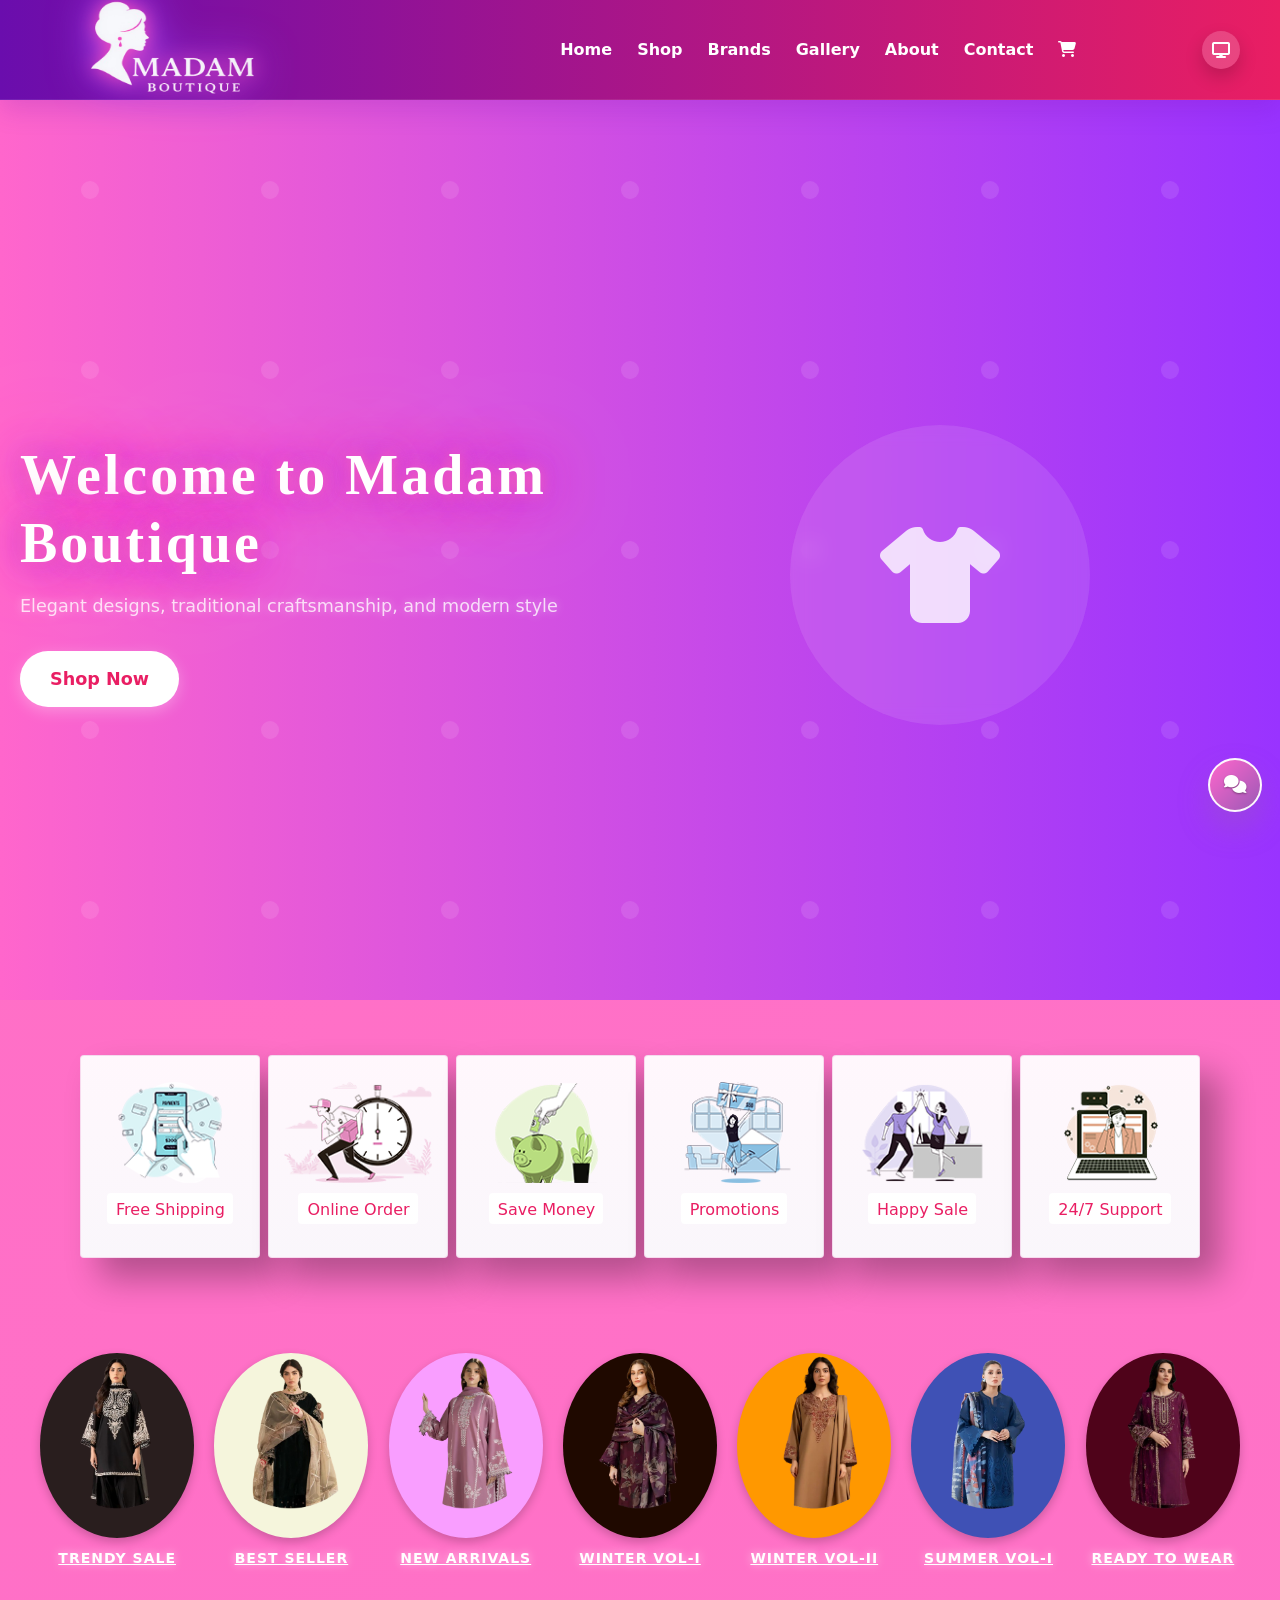
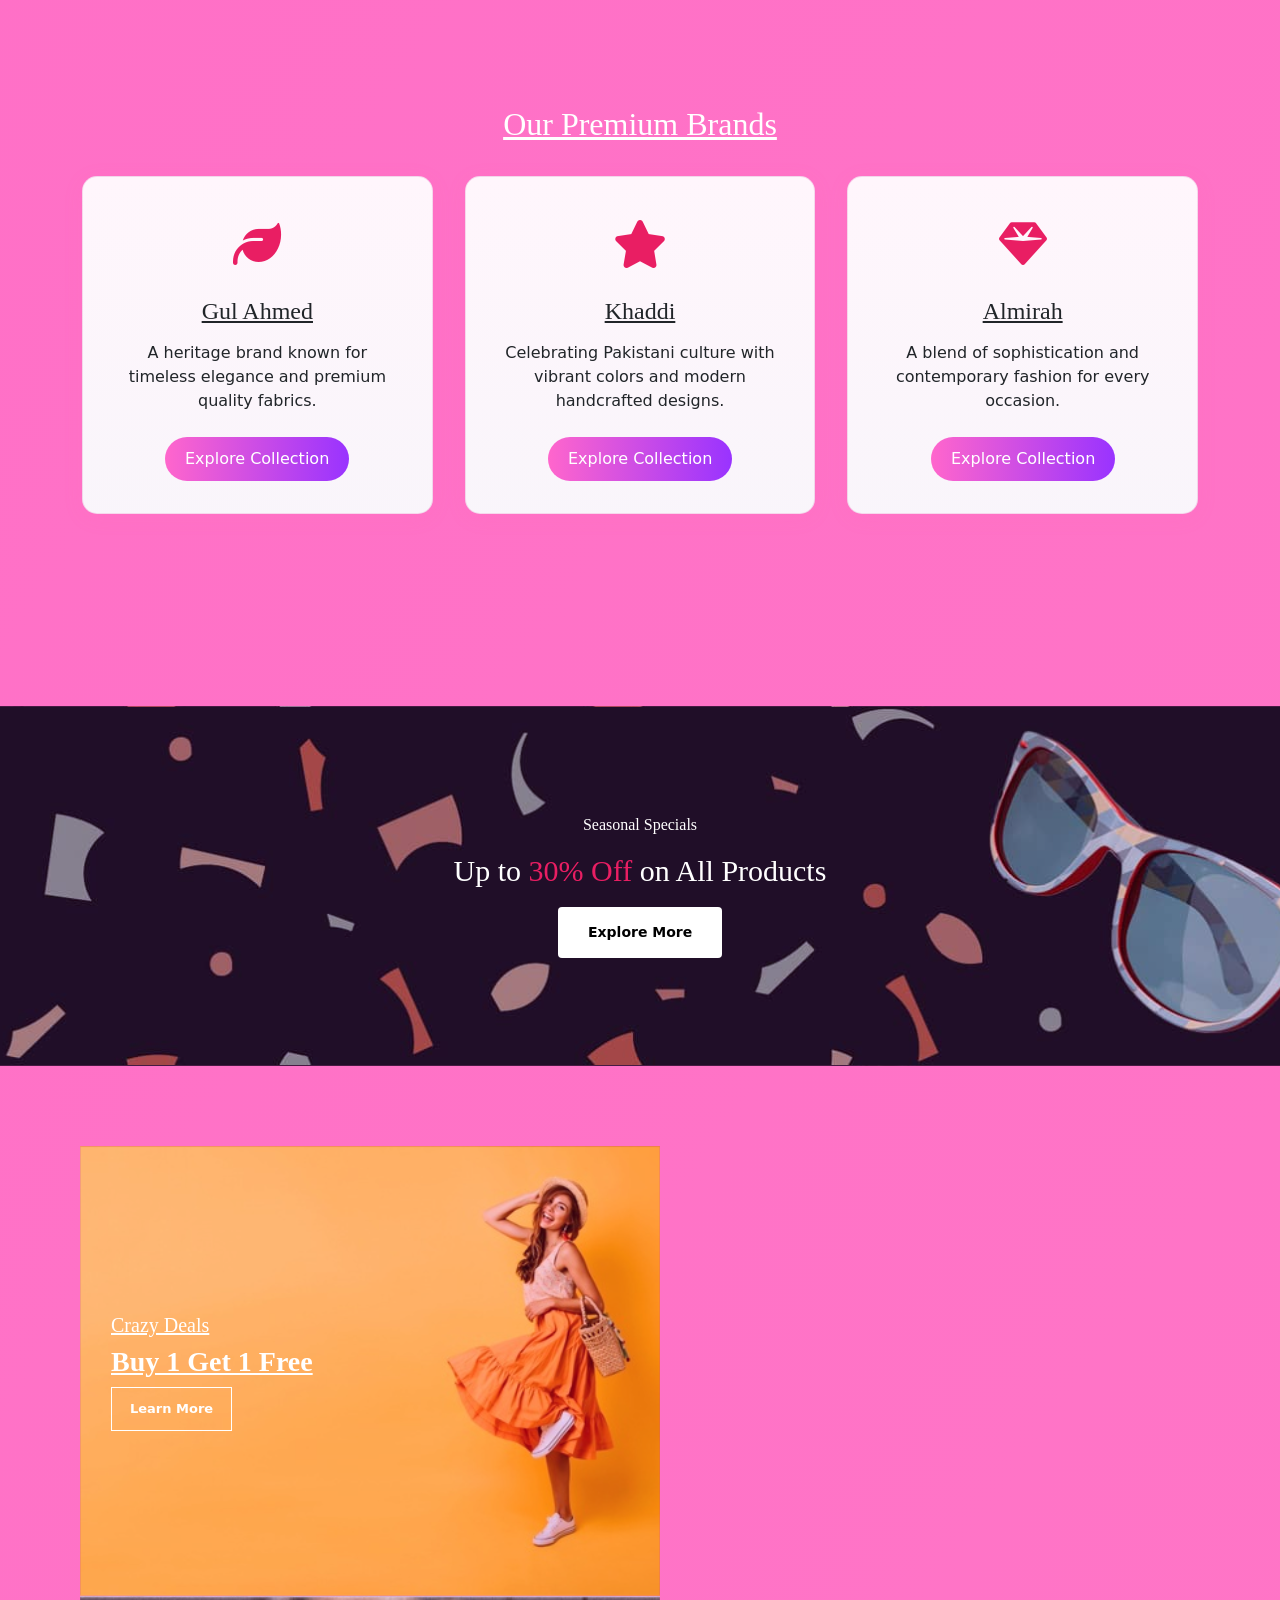
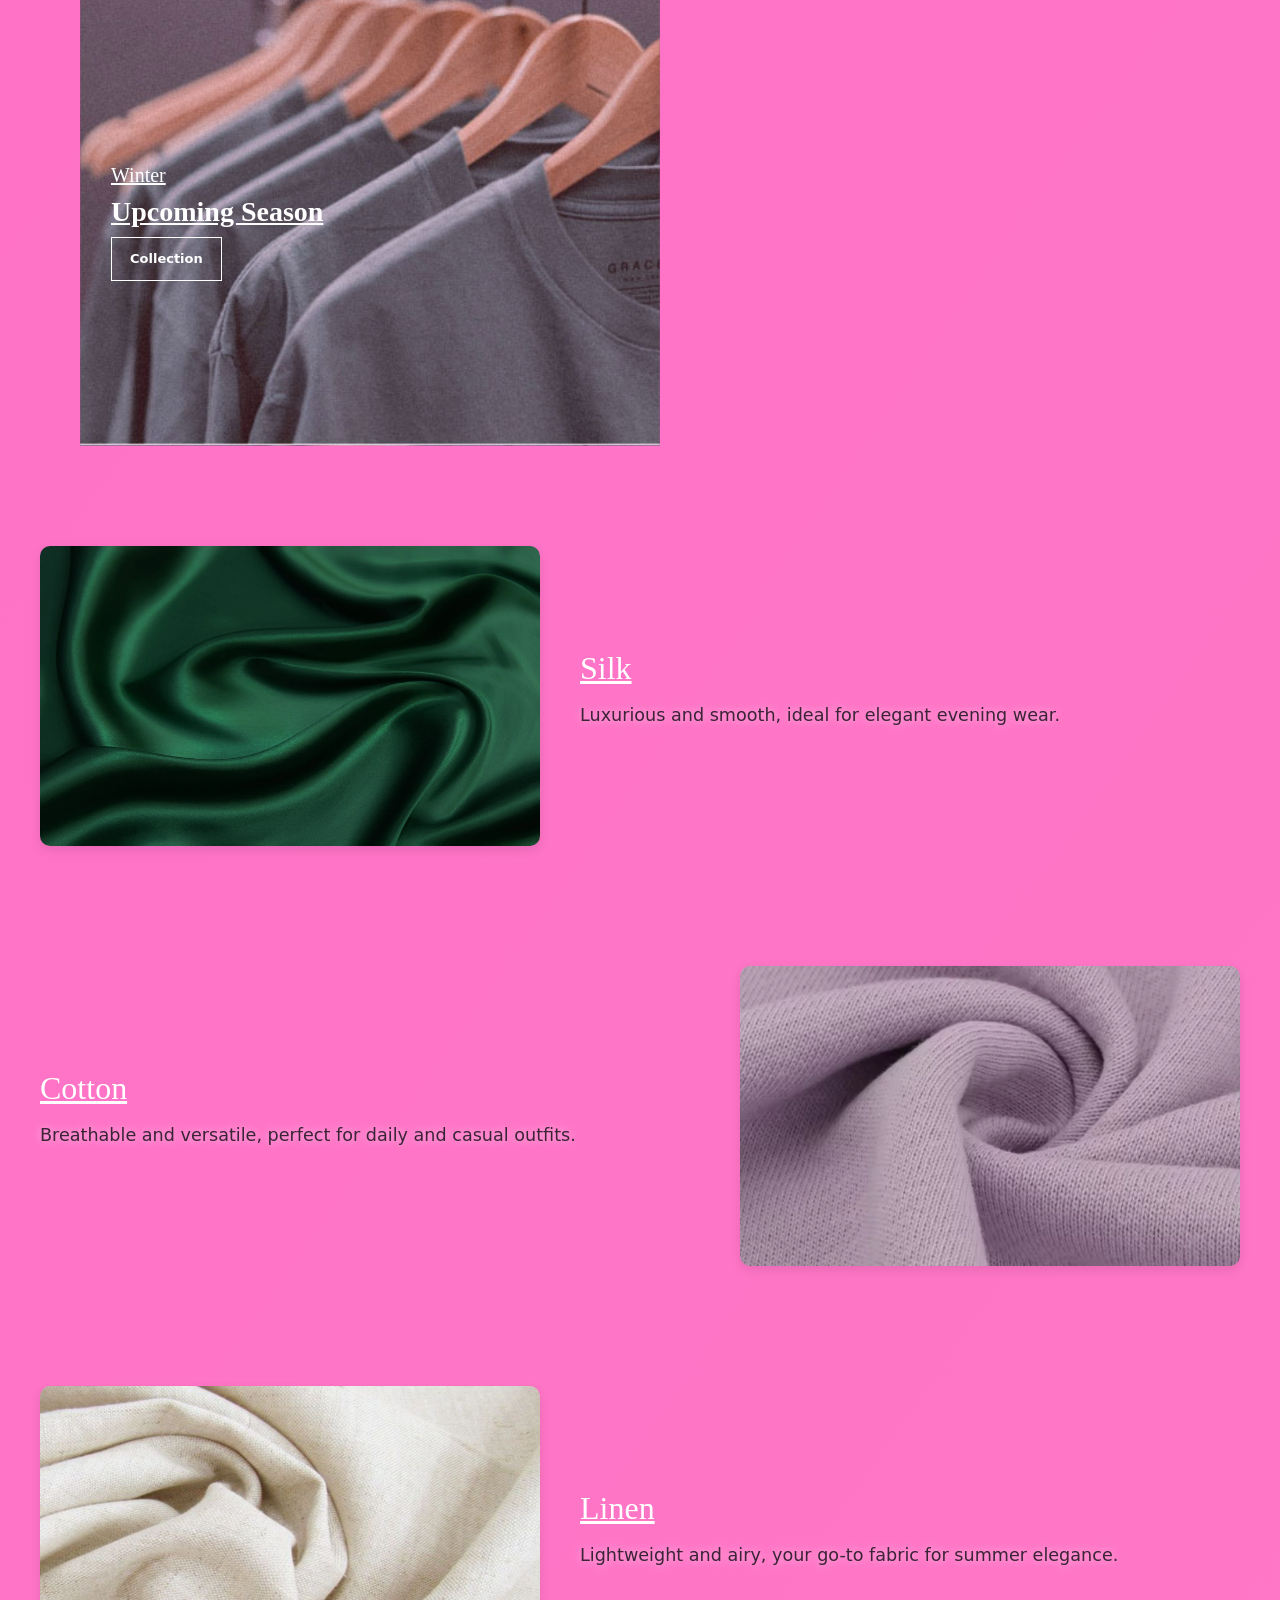
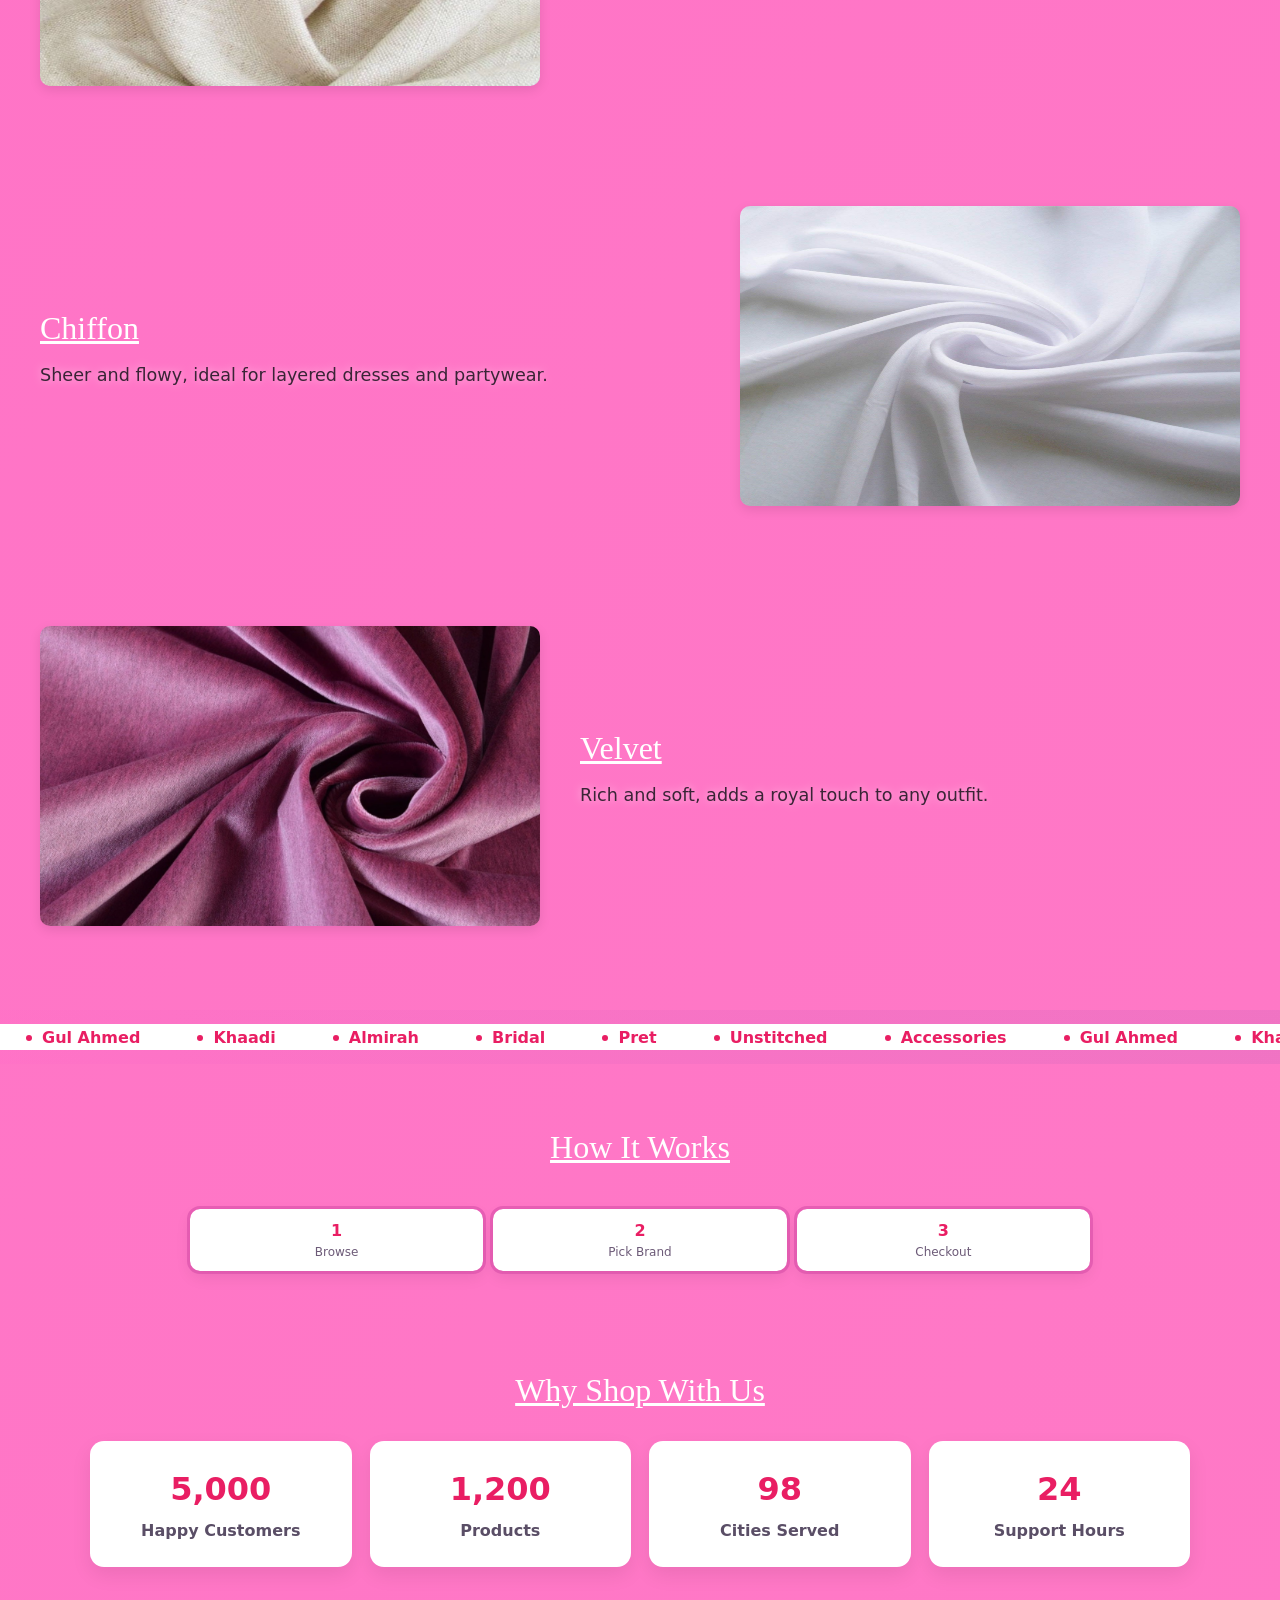
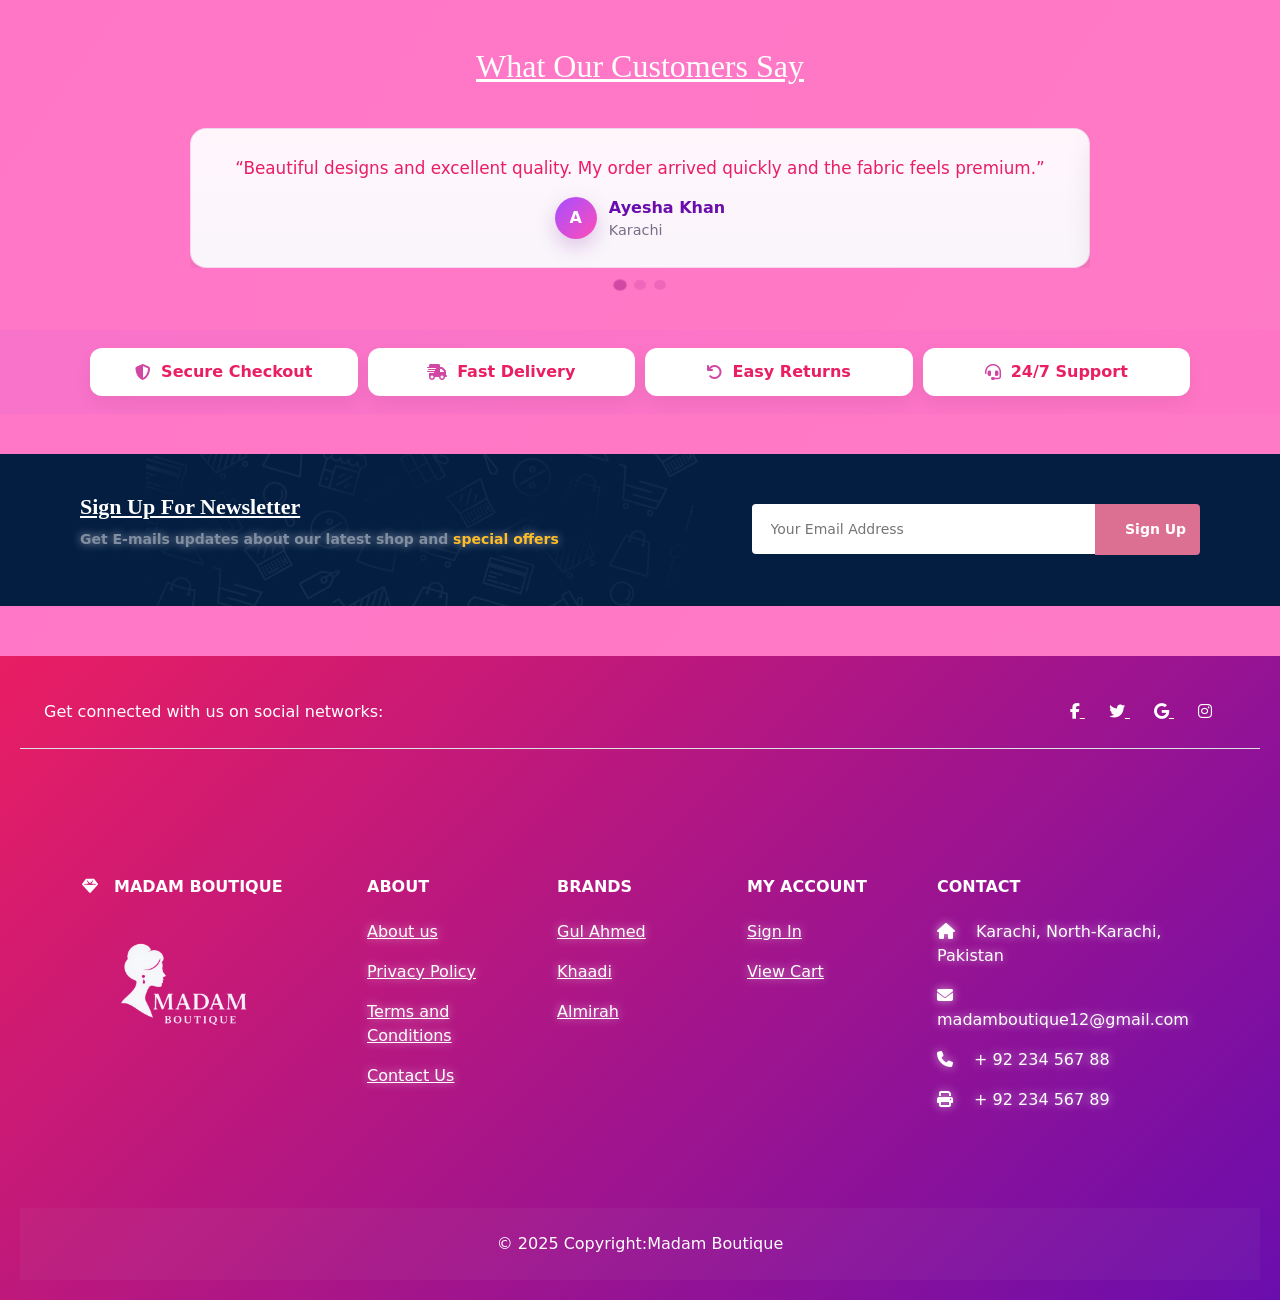
==== commit e021679b: "Update index.html" ====
--- a/index.html
+++ b/index.html
@@ -8,6 +8,7 @@
 <meta charset="UTF-8" />
 <meta name="viewport" content="width=device-width, initial-scale=1" />
 <title>Madam's Boutique</title>
+   <meta name="keyword" content="madam boutique, madam boutique online shopping, madam boutique website, madame de boutique, madam's gown shop, madam boutique amazon, madam boutique instagram, madam boutique near me, madam boutique photos, madam boutique sale, boutique madam">
 <meta name="description" content="Madam Boutique — curated women’s fashion from Gul Ahmed, Khaadi, Almirah and more. Premium designs, smooth shopping, fast delivery.">
 <meta property="og:title" content="Madam Boutique">
 <meta property="og:description" content="Curated women’s fashion from top brands. Shop premium designs with a smooth, fast experience.">
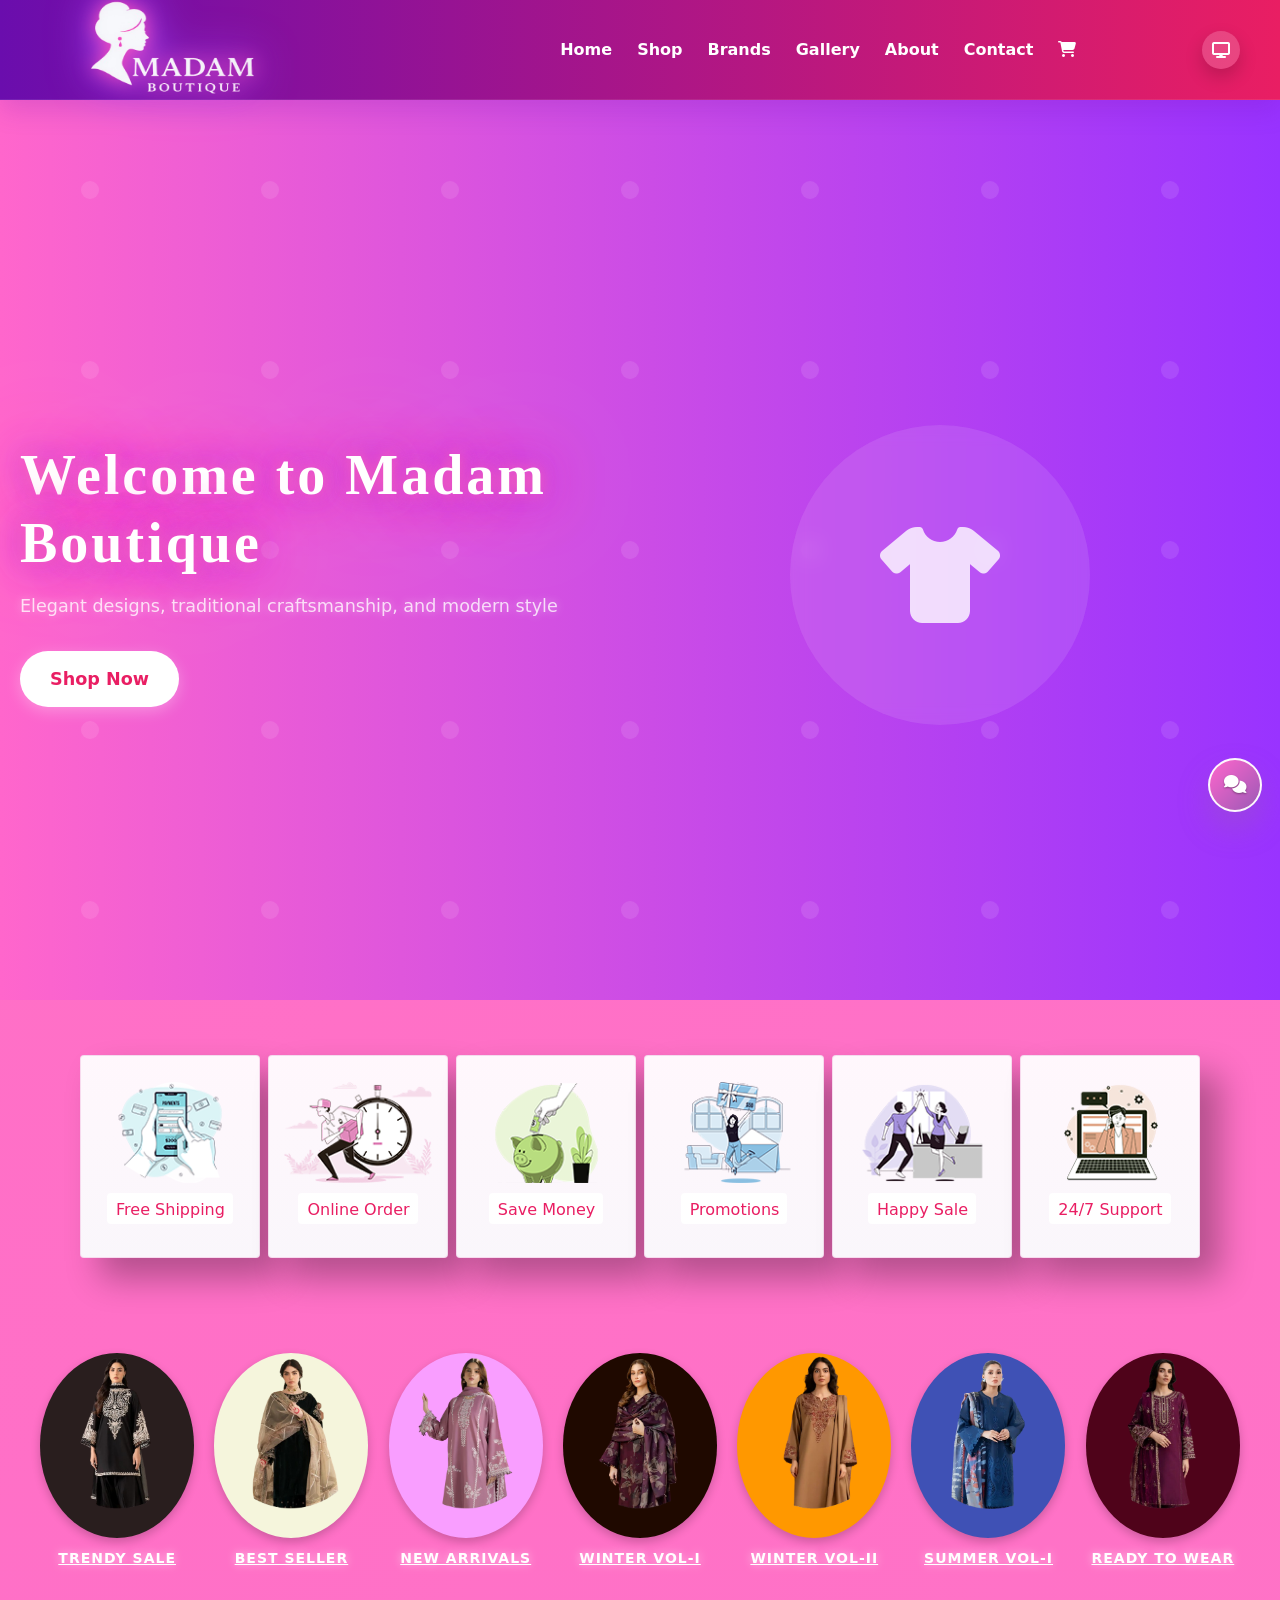
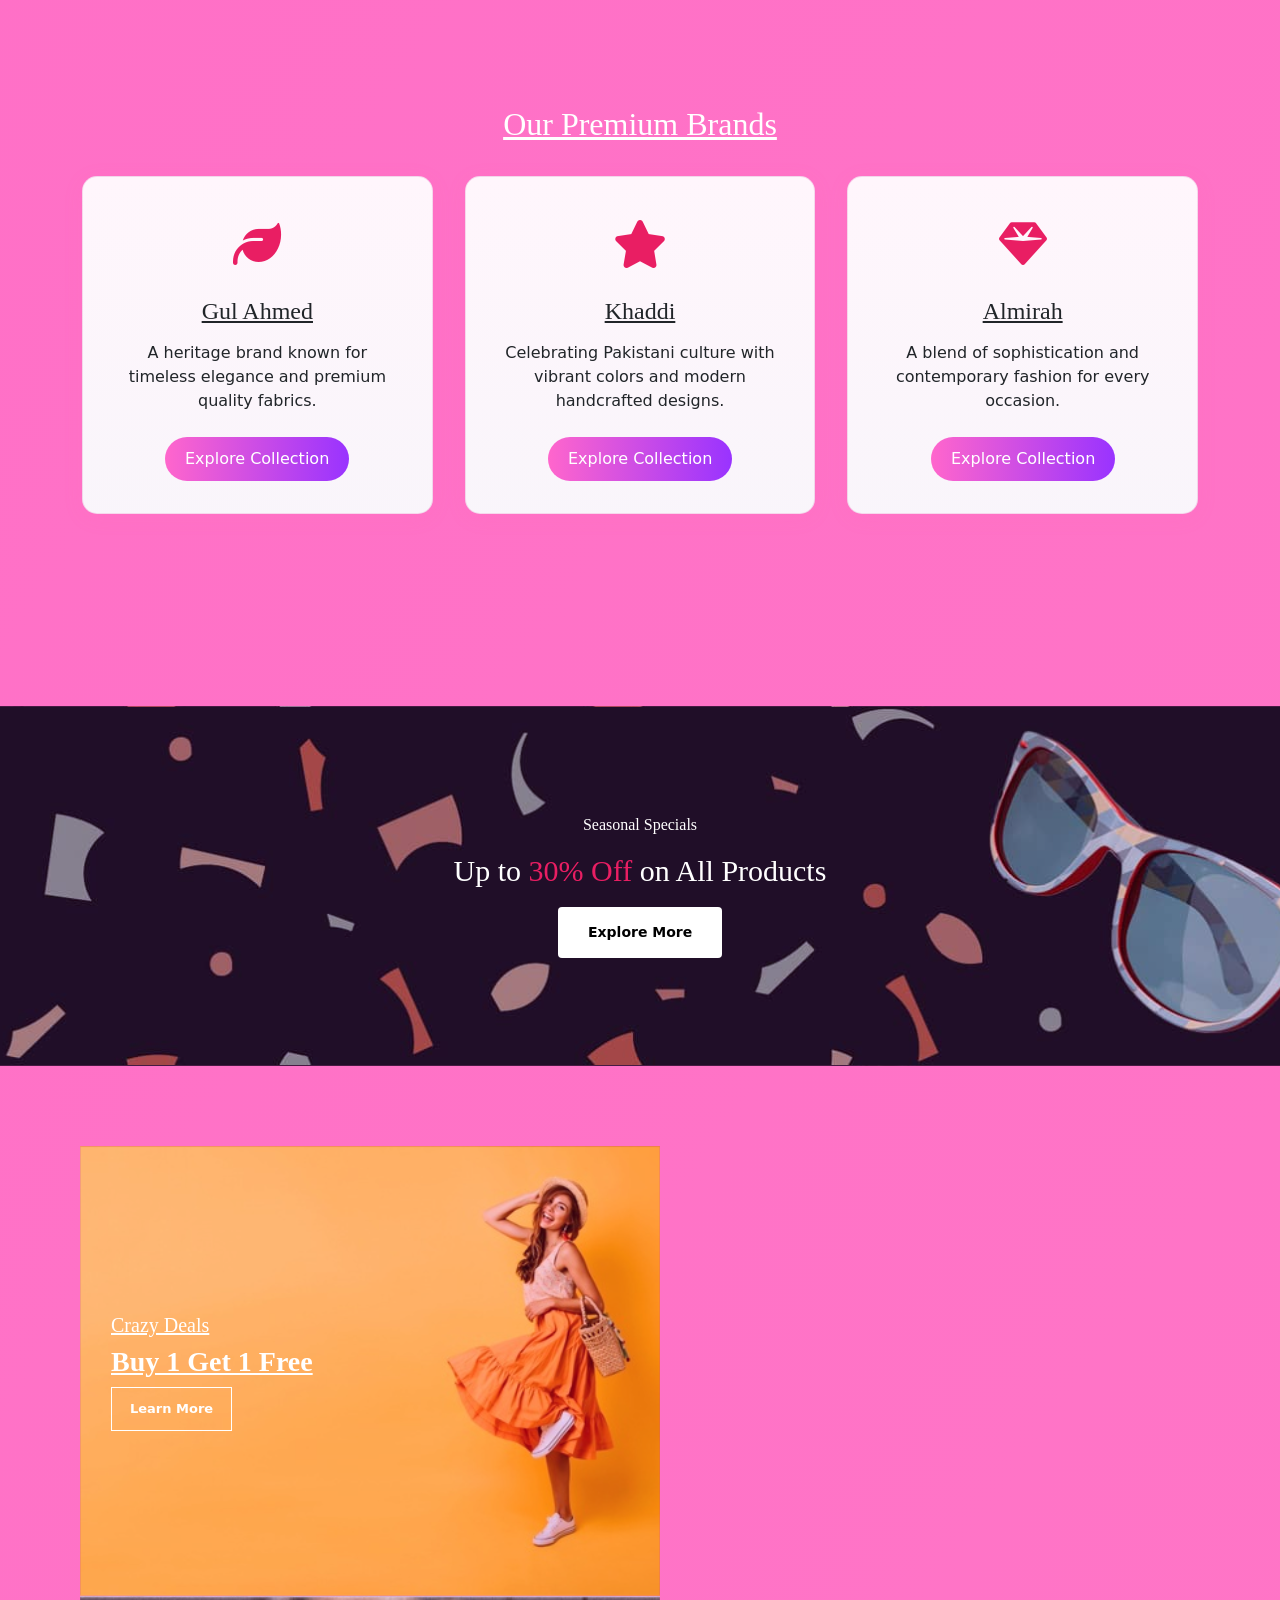
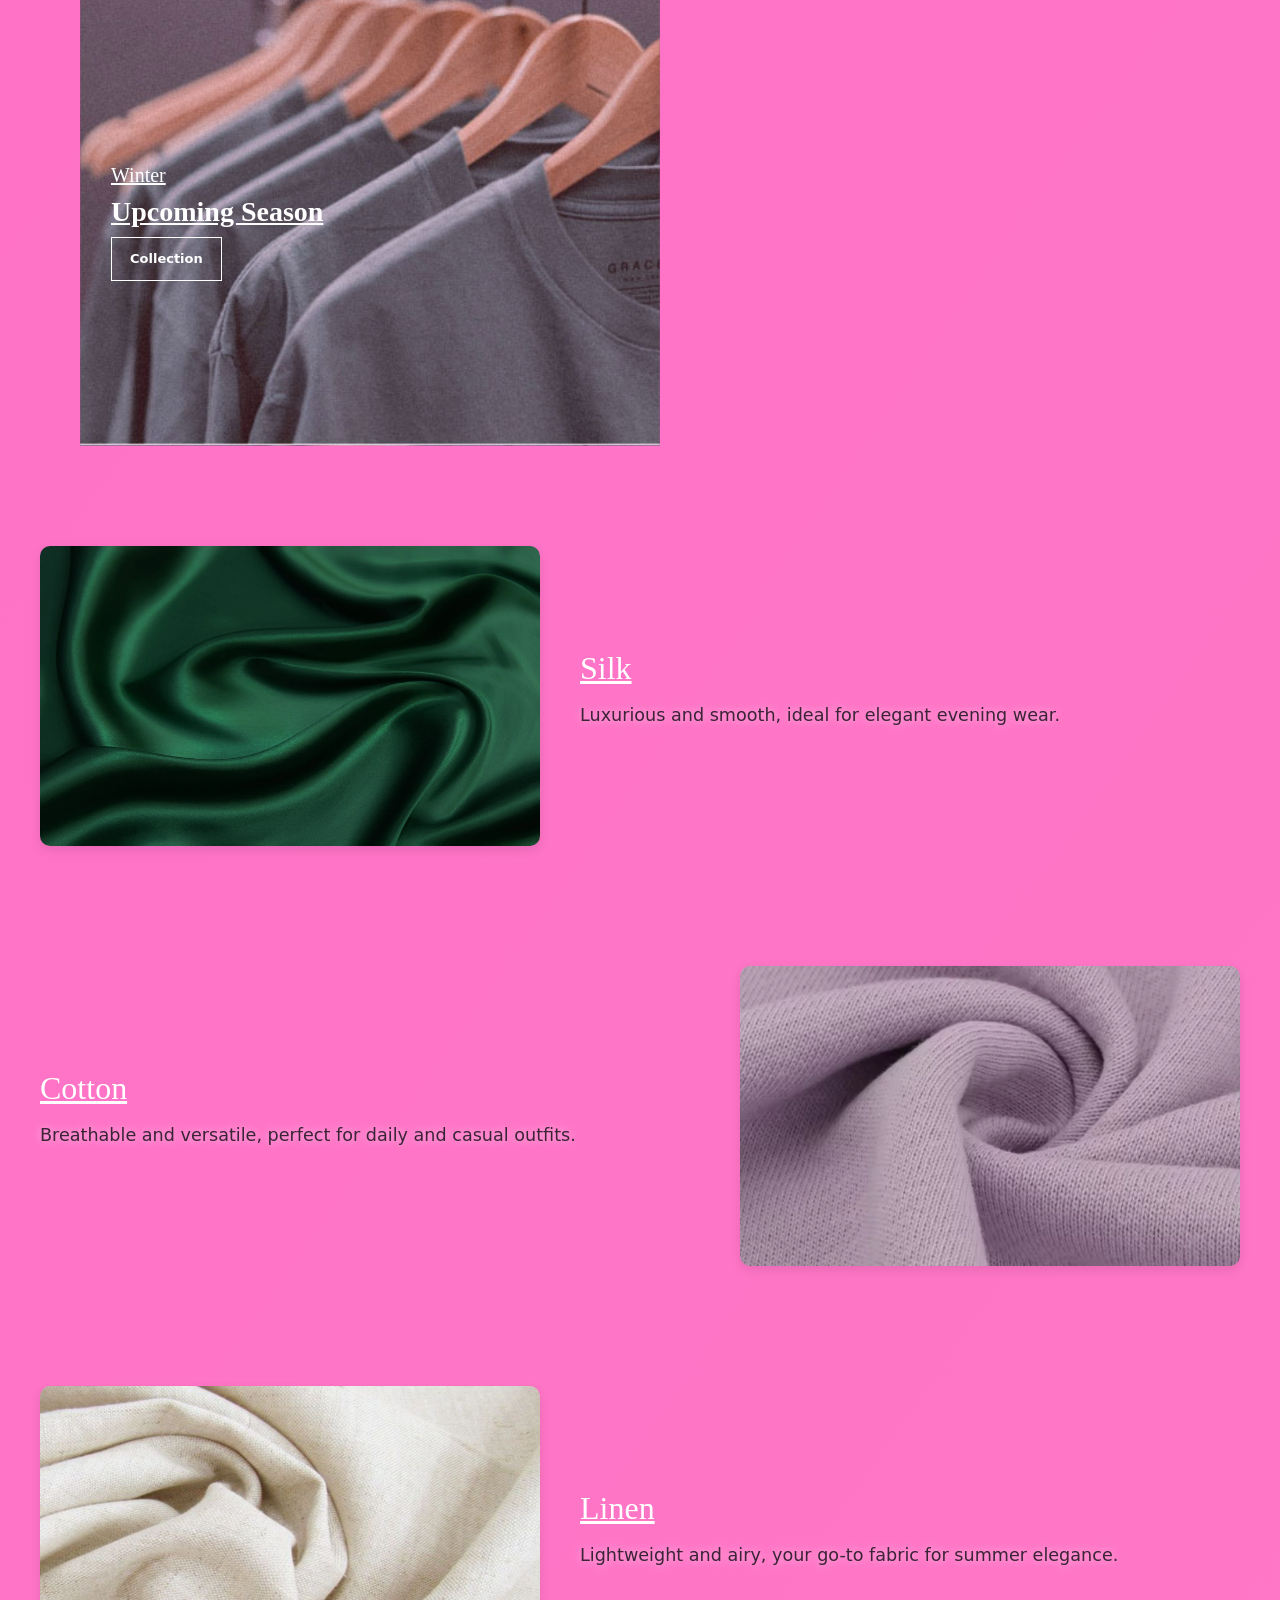
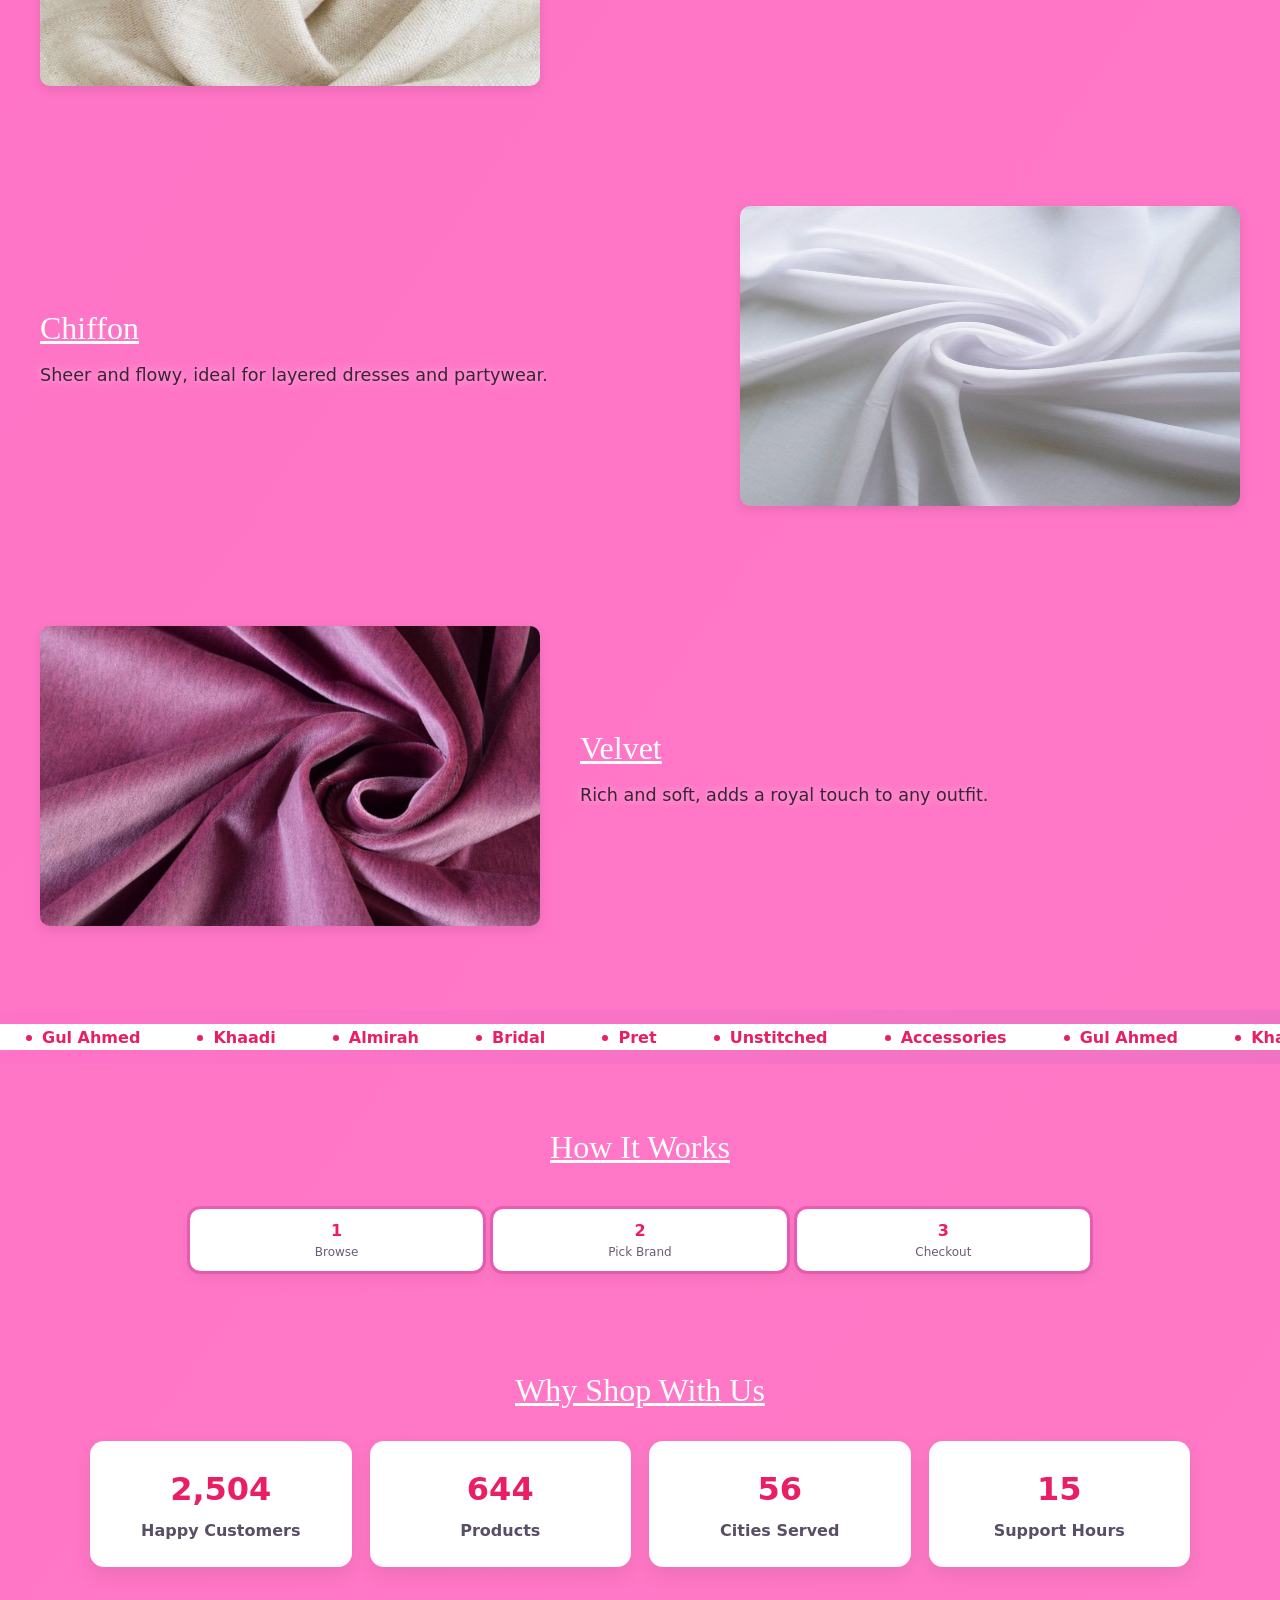
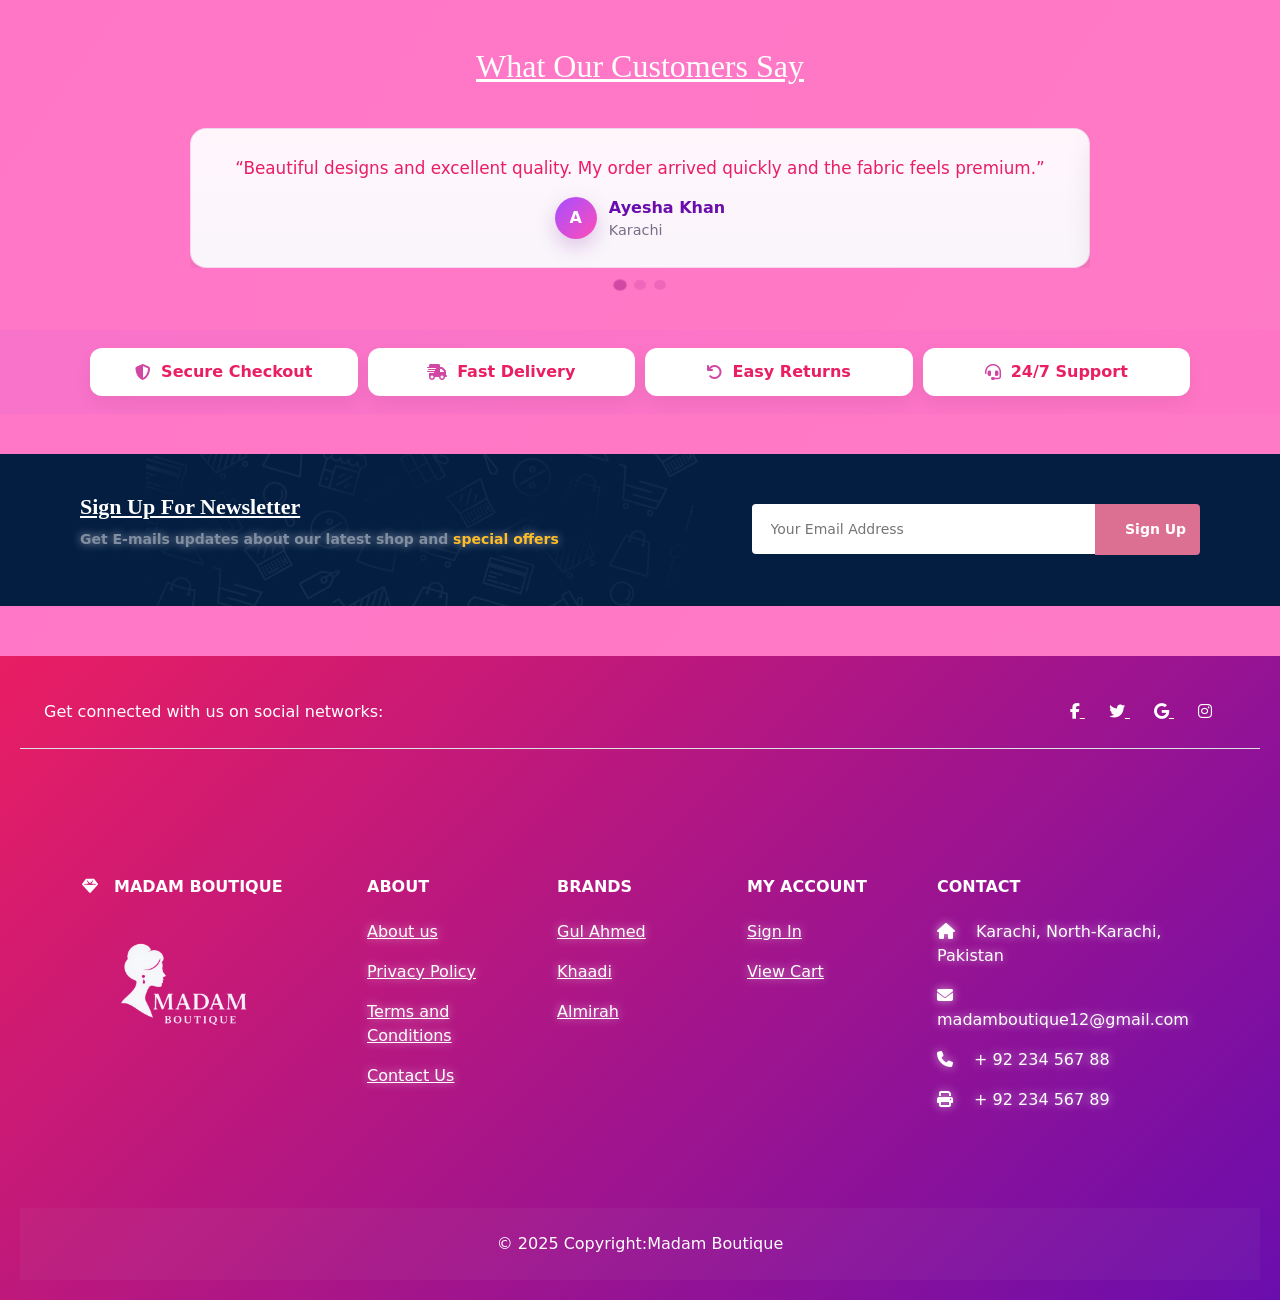
==== commit 5c070a34: "Update index.html" ====
--- a/index.html
+++ b/index.html
@@ -8,6 +8,7 @@
 <meta charset="UTF-8" />
 <meta name="viewport" content="width=device-width, initial-scale=1" />
 <title>Madam's Boutique</title>
+   <meta name="google-site-verification" content="HBnTKnLyYHFZMWWsZl1EnCqdboO_WfAMxJNb5hX9yB8" />
    <meta name="keyword" content="madam boutique, madam boutique online shopping, madam boutique website, madame de boutique, madam's gown shop, madam boutique amazon, madam boutique instagram, madam boutique near me, madam boutique photos, madam boutique sale, boutique madam">
 <meta name="description" content="Madam Boutique — curated women’s fashion from Gul Ahmed, Khaadi, Almirah and more. Premium designs, smooth shopping, fast delivery.">
 <meta property="og:title" content="Madam Boutique">
